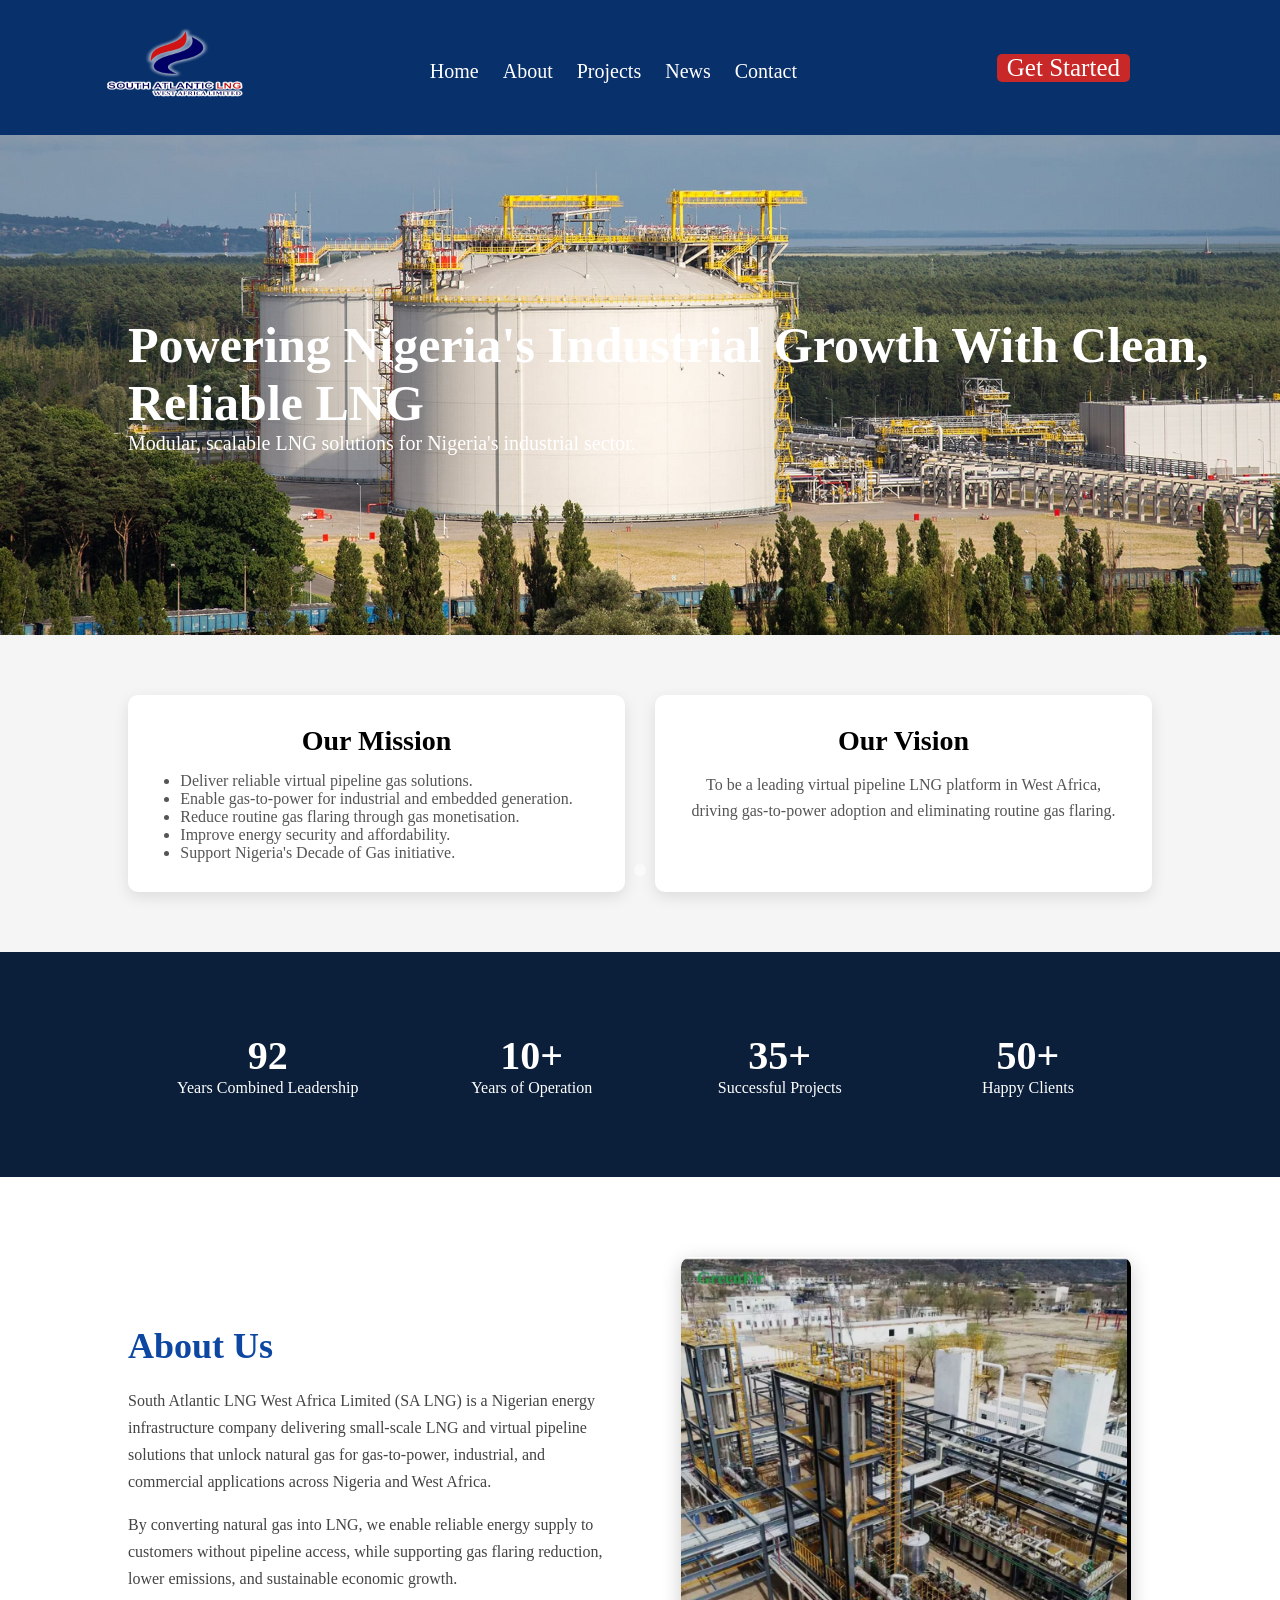
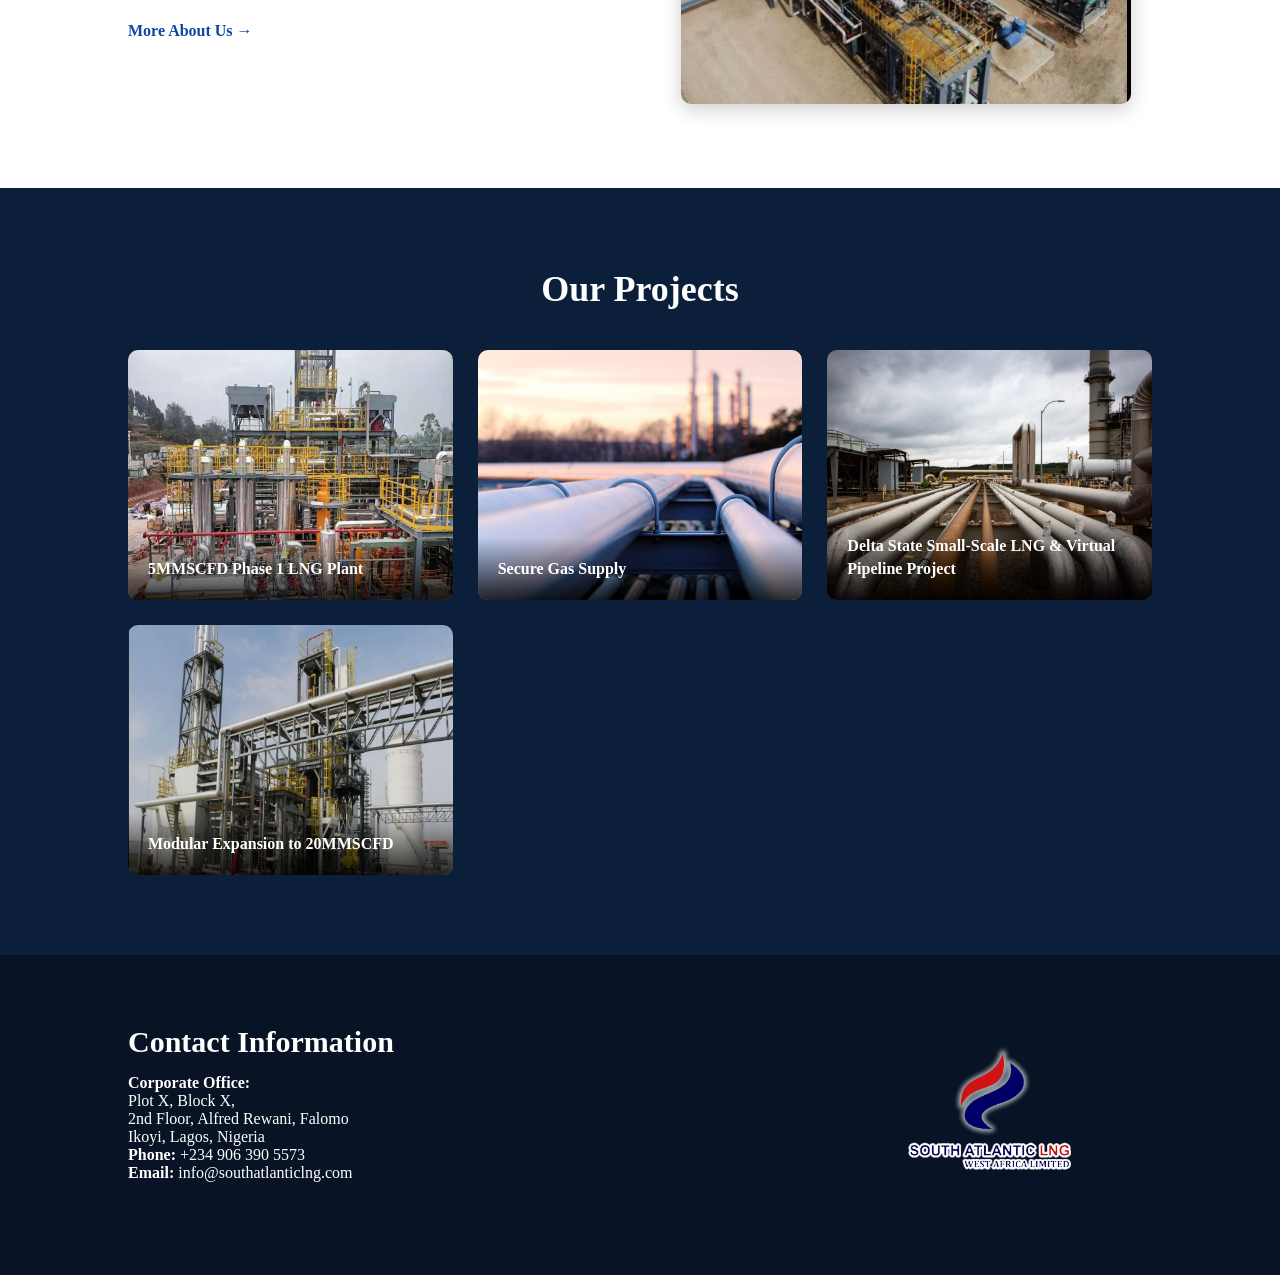
==== index.html @ 82bfb458 "added favicon and changed title to index.html" ====
<!DOCTYPE html>
<html lang="en">
    <head>
        <meta charset="UTF-8">
        <meta name="viewport" content="width=device-width, initial-scale=1.0">
        <title>South Atlantic LNG West Africa</title>
        <!--<link rel="icon" type="image/x-icon" href="favicon.jpg">-->
        <link rel="stylesheet" href="styles.css">
        <link rel="stylesheet" href="https://cdnjs.cloudflare.com/ajax/libs/font-awesome/4.7.0/css/font-awesome.min.css">
        <link rel="icon" type="image/png" href="logo.png">
    </head>
    <body>
        <div class="hd">
            <div class="hy">
                <img src="logo2.png" alt="logo" style="height: 100px; width: 150px;">
            </div>
            <div class="hb" style="color: white;">
                <ul>
                    <li class="list"><a href="E-commerce.html">Home</a></li>
                    <li class="list"><a href="about.html">About</a></li>
                    <li class="list"><a href="project.html">Projects</a></li>
                    <li class="list"><a href="news.html">News</a></li>
                    <li class="list"><a href="contact.html">Contact</a></li>
                </ul>
            </div>
            <div class="he">
                <a href="#">Get Started</a>
            </div>
        </div>
        <div class="slider">
           <div class="slide active">
            <img src="SALNG1.jpg">
            <div class="caption">
                <h1>Powering Nigeria's Industrial Growth With Clean, Reliable LNG</h1>
                <p>Modular, scalable LNG solutions for Nigeria's industrial sector.</p>
            </div>
            </div>

            <div class="slide">
            <img src="SALNG2.jpg">
            <div class="caption">
                <h1>Gas Flaring Reduction</h1>
                <p>We work with upstream producers to capture flared or stranded gas, convert it into LNG.</p>
            </div>
            </div>

            <div class="slide">
            <img src="SALNG3.jpeg">
            <div class="caption">
                <h1>Gas-To-Power Solution</h1>
                <p>We support gas fired power generation by supplying LNG.</p>
            </div>
            </div>
        </div>

        <div class="dots">
            <span class="dot active-dot"></span>
            <span class="dot"></span>
            <span class="dot"></span>
        </div>

        <section class="mission-vision">
            <div class="card">
                <h2>Our Mission</h2>
                <ul class="mission-list">
                    <li>Deliver reliable virtual pipeline gas solutions.</li>
                    <li>Enable gas-to-power for industrial and embedded generation.</li>
                    <li>Reduce routine gas flaring through gas monetisation.</li>
                    <li>Improve energy security and affordability.</li>
                    <li>Support Nigeria's Decade of Gas initiative.</li>
                </ul>
            </div>
            <div class="card">
                <h2>Our Vision</h2>
                <p>
                To be a leading virtual pipeline LNG platform in West Africa, 
                driving gas-to-power adoption and eliminating routine gas flaring.
                </p>
            </div>
        </section>

        <section class="stats">
            <div class="stat">
                <h2 class="count" data-target="100">0</h2>
                <p>Years Combined Leadership</p>
            </div>
            <div class="stat">
                <h2 class="count" data-target="10">0</h2>
                <p>Years of Operation</p>
            </div>
            <div class="stat">
                <h2 class="count" data-target="35">0</h2>
                <p>Successful Projects</p>
            </div>
            <div class="stat">
                <h2 class="count" data-target="50">0</h2>
                <p>Happy Clients</p>
            </div>
        </section>

        <section class="about">
            <div class="about-text">
                <h2>About Us</h2>
                <p>
            South Atlantic LNG West Africa Limited (SA LNG) is a Nigerian energy infrastructure company
            delivering small-scale LNG and virtual pipeline solutions that unlock natural gas for gas-to-power,
            industrial, and commercial applications across Nigeria and West Africa.
                </p>
                <p>
            By converting natural gas into LNG, we enable reliable energy supply to customers without pipeline access,
            while supporting gas flaring reduction, lower emissions, and sustainable economic growth.
                </p>
                <a href="#" class="more-link">More About Us →</a>
            </div>
            <div class="about-image">
                <img src="SALNG4.jpeg" alt="About SA LNG">
            </div>
        </section>

        <section class="projects">
            <h2 class="section-title">Our Projects</h2>
            <div class="project-grid">
                <div class="project-card">
                    <img src="div1.jpeg" alt="">
                        <div class="overlay">
                            <h3>5MMSCFD Phase 1 LNG Plant</h3>
                        </div>
                </div>
                <div class="project-card">
                    <img src="div2.jpg" alt="">
                        <div class="overlay">
                            <h3>Secure Gas Supply</h3>
                        </div>
                </div>
                <div class="project-card">
                    <img src="div3.jpg" alt="">
                        <div class="overlay">
                            <h3>Delta State Small-Scale LNG & Virtual Pipeline Project</h3>
                        </div>
                </div>
                <div class="project-card">
                    <img src="div4.jpeg" alt="">
                        <div class="overlay">
                            <h3>Modular Expansion to 20MMSCFD</h3>
                        </div>
                </div>
            </div>
        </section>

        <section class="contact-footer">
            <div class="left-side">
            <div class="contact-info">
                <h2>Contact Information</h2>
                <p>
                    <strong>Corporate Office:</strong><br>
                    Plot X, Block X,<br>
                    2nd Floor, Alfred Rewani, Falomo<br>
                    Ikoyi, Lagos, Nigeria
                </p>
                <p>
                    <strong>Phone:</strong> +234 906 390 5573<br>
                    <strong>Email:</strong> info@southatlanticlng.com
                </p>
            </div>
            </div>
            <div class="logo-box">
                <img src="logo2.png" alt="Company Logo">
            </div>
        </section>


<script>
const slides = document.querySelectorAll(".slide");
const dots = document.querySelectorAll(".dot");

let current = 0;

setInterval(() => {

    slides[current].classList.remove("active");
    dots[current].classList.remove("active-dot");

    current = (current + 1) % slides.length;

    slides[current].classList.add("active");
    dots[current].classList.add("active-dot");

}, 5000);

const counters = document.querySelectorAll(".count");
counters.forEach(counter => {
    counter.innerText = "0";
    const updateCount = () => {
        const target = +counter.getAttribute("data-target");
        const current = +counter.innerText;
        const increment = Math.ceil(target / 100);
        if (current < target) {
            counter.innerText = current + increment;
            setTimeout(updateCount, 20);
        } else {
            counter.innerText = target + "+";
        }
    };

    updateCount();
});
</script>
    </body>
    </html>
---- styles.css ----
*{
    box-sizing: border-box;
    padding: 0;
    margin: 0;
}
html{
    scroll-behavior: smooth;
}
.hd{
    margin-top: 0;
    background-color: #08306b;
    display: flex;
    flex-direction: row;
    align-items: center;
    justify-content: space-between;   
    height: 15vh; 
}
.hy{
    margin-left: 100px;
}
.hb{
    display: flex;
    flex-direction: row;
    justify-content: space-between;
    align-items: center;
}
.hb a{
    text-decoration: none;
    margin-right: 20px;
    font-size: 20px;
    color: white;
    transition: color 1s;
}
.hb a:hover{
    color: red;
}
.hb li{
    display: inline-block;
    font-size: 30px;
}
.he{
    height: fit-content;
    width: fit-content;
    background-color: rgb(201, 40, 40);
    margin-right: 150px;
    border-radius: 5px;
}
.he a{
    color: white;
    font-size: 25px;
    text-decoration: none;
    transition: color 0.5s;
    margin-right: 10px;
    margin-left: 10px;
}
.he a:hover{
    color: rgb(4, 4, 150);;
}

.slider{
    position: relative;
    width: 100%;
    height: 500px;
    overflow: hidden;
}
.slide{
    position: absolute;
    width: 100%;
    height: 100%;
    opacity: 0;
    transition: opacity 1s ease;
}
.slide.active{
    opacity: 1;
}
.slide img{
    width: 100%;
    height: 100%;
    object-fit: cover;
}

.caption{
    position: absolute;
    top: 50%;
    left: 10%;
    transform: translateY(-50%);
    color: white;
}
.caption h1{
    font-size: 50px;
    font-weight: bold;
}
.caption p{
    font-size: 20px;
}

.dots{
    position: absolute;
    bottom: 20px;
    width: 100%;
    text-align: center;
}
.dot{
    display: inline-block;
    width: 12px;
    height: 12px;
    margin: 0 5px;
    border-radius: 50%;
    background: rgba(255,255,255,0.5);
}
.active-dot{
    background: white;
}

.mission-vision{
    display: flex;
    justify-content: center;
    gap: 30px;
    padding: 60px 10%;
    background: #f5f5f5;
    flex-wrap: wrap;
}
.card{
    flex: 1;
    min-width: 280px;
    background: white;
    padding: 30px;
    border-radius: 10px;
    box-shadow: 0 5px 15px rgba(0,0,0,0.1);
    text-align: center;
}
.card h2{
    margin-bottom: 15px;
    font-size: 28px;
}
.card p{
    font-size: 16px;
    line-height: 1.6;
    color: #555;
}
.mission-list{
    display: inline-block;
    text-align: left;
    color: #555;
    font-size: 16px;
}

.stats{
    display: flex;
    justify-content: space-around;
    flex-wrap: wrap;
    background: #0B1F3B;
    color: white;
    padding: 60px 10%;
    text-align: center;
}
.stat{
    min-width: 150px;
    margin: 20px 0;
}
.stat h2{
    font-size: 40px;
}

.about{
    display: flex;
    align-items: center;
    justify-content: space-between;
    padding: 80px 10%;
    gap: 40px;
    flex-wrap: wrap;
}
.about-text{
    flex: 1;
    min-width: 300px;
}
.about-text h2{
    font-size: 36px;
    margin-bottom: 20px;
    color: #0d47a1;
}
.about-text p{
    font-size: 16px;
    line-height: 1.7;
    color: #444;
    margin-bottom: 15px;
}
.about-image{
    flex: 1;
    min-width: 300px;
    text-align: center;
}
.about-image img{
    width: 100%;
    max-width: 450px;
    border-radius: 10px;
    box-shadow: 0 5px 20px rgba(0,0,0,0.2);
}
.more-link{
    display: inline-block;
    margin-top: 15px;
    font-size: 16px;
    color: #0d47a1;
    font-weight: bold;
    text-decoration: none;
    transition: 0.3s ease;
}
.more-link:hover{
    color: #08306b;
    transform: translateX(5px);
}

.projects{
    background: #0B1F3B;
    padding: 80px 10%;
    color: white;
}
.section-title{
    text-align: center;
    font-size: 36px;
    margin-bottom: 40px;
}
.project-grid{
    display: grid;
    grid-template-columns: repeat(auto-fit, minmax(250px, 1fr));
    gap: 25px;
}
.project-card{
    position: relative;
    overflow: hidden;
    border-radius: 10px;
    height: 250px;
    cursor: pointer;
}
.project-card img{
    width: 100%;
    height: 100%;
    object-fit: cover;
    transition: 0.5s ease;
}
/* zoom effect */
.project-card:hover img{
    transform: scale(1.1);
}
/* dark overlay */
.overlay{
    position: absolute;
    bottom: 0;
    width: 100%;
    padding: 20px;
    background: linear-gradient(to top, rgba(0,0,0,0.8), transparent);
}
.overlay h3{
    font-size: 16px;
    line-height: 1.4;
}

.contact-footer{
    display: flex;
    justify-content: space-between;
    align-items: flex-start;
    gap: 50px;

    background: #081426;
    color: white;

    padding: 70px 10%;
    flex-wrap: wrap;
}
.left-side{
    flex: 2;
    min-width: 300px;

    display: flex;
    flex-direction: column;
    gap: 40px;
}
.contact-info h2{
    font-size: 30px;
    margin-bottom: 15px;
}
.logo-box{
    flex: 1;
    min-width: 200px;
    display: flex;
    justify-content: center;
    align-items: center;
}
.logo-box img{
    width: 180px;
}

/**Tablet Responsiveness**/
@media screen and (max-width: 1024px){
    .hy{
        margin-left: 30px;
    }
    .he{
        margin-right: 30px;
    }
    .hb a{
        font-size: 18px;
    }
    .caption h1{
        font-size: 40px;
    }
    .caption p{
        font-size: 18px;
    }
    .about{
        padding: 60px 5%;
    }
    .contact-footer{
        gap: 30px;
    }
    .project-grid{
        grid-template-columns: repeat(2, 1fr);
    }
}

/**Mobile Responsiveness**/
@media screen and (max-width: 768px){
    .hd{
        flex-direction: column;
        height: auto;
        padding: 15px;
        gap: 15px;
    }
    .hy{
        margin-left: 0;
    }
    .hb{
        flex-wrap: wrap;
        justify-content: center;
        gap: 10px;
    }
    .hb a{
        font-size: 16px;
        margin-right: 10px;
    }
    .he{
        margin-right: 0;
    }
    .he a{
        font-size: 18px;
    }
    .slider{
        height: 350px;
    }
    .caption{
        left: 5%;
        right: 5%;
    }
    .caption h1{
        font-size: 30px;
    }
    .caption p{
        font-size: 14px;
    }
    .mission-vision{
        flex-direction: column;
        padding: 40px 5%;
    }
    .card{
        width: 100%;
    }
    .stats{
        flex-direction: column;
        padding: 40px 5%;
    }
    .stat h2{
        font-size: 32px;
    }
    .about{
        flex-direction: column;
        text-align: center;
        padding: 50px 5%;
    }
    .about-text h2{
        font-size: 30px;
    }
    .about-image img{
        max-width: 100%;
    }
    .projects{
        padding: 50px 5%;
    }
    .project-grid{
        grid-template-columns: 1fr;
    }
    .section-title{
        font-size: 30px;
    }
    .contact-footer{
        flex-direction: column;
        text-align: center;
        padding: 50px 5%;
    }
    .left-side{
        width: 100%;
        align-items: center;
    }
    .project-box img{
        max-width: 100%;
    }
    .logo-box img{
        width: 140px;
    }
}



/**Contact Page**/
.contact-hero{
    background-color: #1E4E8C;
    color: white;
    text-align: center;
    padding: 80px 20px;
}
.contact-hero h1{
    font-size: 48px;
    margin-bottom: 15px;
    font-weight: 700;
}
.contact-hero p{
    font-size: 22px;
    opacity: 0.9;
}

.contact-section{
    display: flex;
    justify-content: space-between;
    align-items: flex-start;
    gap: 50px;
    padding: 80px 10%;
    flex-wrap: wrap;
}
.office-info{
    flex: 1;
    min-width: 300px;
}
.office-info h2{
    color: #08306b;
    margin-bottom: 15px;
    margin-top: 25px;
}
.office-info p{
    line-height: 1.8;
    color: #444;
}
.contact-form-container{
    flex: 1.5;
    min-width: 300px;
}
.contact-form-container form{
    display: flex;
    flex-direction: column;
    gap: 20px;
}
.contact-form-container input,
.contact-form-container textarea{
    width: 100%;
    padding: 20px;
    border: 1px solid #d8d8d8;
    border-radius: 10px;
    font-size: 16px;
    outline: none;
}
.contact-form-container textarea{
    min-height: 180px;
    resize: vertical;
}
.contact-form-container button{
    background: #c8102e;
    color: white;
    border: none;
    padding: 20px;
    border-radius: 40px;
    font-size: 18px;
    font-weight: bold;
    cursor: pointer;
    transition: 0.3s ease;
}
.contact-form-container button:hover{
    background: #08306b;
}

/**Tablet Responsiveness**/
@media screen and (min-width: 769px) and (max-width: 1024px){
    .contact-section{
        padding: 60px 5%;
        gap: 30px;
    }
    .office-info{
        min-width: 250px;
    }
    .contact-form-container{
        min-width: 300px;
    }
    .contact-hero h1{
        font-size: 40px;
    }
    .contact-hero p{
        font-size: 20px;
    }
    .contact-form-container input,
    .contact-form-container textarea{
        padding: 18px;
    }
    .contact-form-container button{
        padding: 18px;
        font-size: 17px;
    }
}

/**Mobile Responsiveness**/
@media screen and (max-width: 768px){
    .contact-hero{
        padding: 60px 20px;
    }
    .contact-hero h1{
        font-size: 32px;
    }
    .contact-hero p{
        font-size: 18px;
    }
    .contact-section{
        flex-direction: column;
        padding: 50px 5%;
        gap: 40px;
    }
    .office-info,
    .contact-form-container{
        width: 100%;
        min-width: 100%;
    }
    .office-info{
        text-align: center;
    }
    .office-info h2{
        font-size: 26px;
    }
    .contact-form-container input,
    .contact-form-container textarea{
        padding: 15px;
        font-size: 15px;
    }
    .contact-form-container button{
        width: 100%;
        padding: 16px;
        font-size: 16px;
        border-radius: 30px;
    }
}

/**About Page**/
.about-hero{
    background-color: #1E4E8C;
    color: white;
    text-align: center;
    padding: 80px 20px;
}
.about-hero-content{
    max-width: 1000px;
    margin: 0 auto;
}
.about-hero h1{
    font-size: 48px;
    font-weight: 700;
    margin-bottom: 15px;
}
.about-hero p{
    font-size: 22px;
    line-height: 1.6;
    opacity: 0.95;
}

.about-details{
    display: flex;
    justify-content: space-between;
    align-items: center;
    gap: 50px;
    padding: 80px 10%;
    background: #ffffff;
    flex-wrap: wrap;
}
.about-details-text{
    flex: 1;
    min-width: 320px;
}
.about-details-text h2{
    color: #1E4E8C;
    font-size: 32px;
    margin-bottom: 15px;
    margin-top: 30px;
}
.about-details-text p{
    color: #444;
    font-size: 17px;
    line-height: 1.8;
    margin-bottom: 20px;
}
.about-details-text ul{
    padding-left: 20px;
}
.about-details-text li{
    margin-bottom: 12px;
    line-height: 1.7;
    color: #444;
}
.about-details-image{
    flex: 1;
    min-width: 320px;
    text-align: center;
}
.about-details-image img{
    width: 100%;
    max-width: 500px;
    border-radius: 12px;
    box-shadow: 0 5px 20px rgba(0,0,0,0.15);
}
.sustainability-section{
    display: flex;
    justify-content: center;
    gap: 40px;
    padding: 80px 10%;
    background: linear-gradient(
        135deg,
        #f5f5f5,
        #e8e8e8,
        #d9d9d9
    );
    flex-wrap: wrap;
}
.info-card{
    flex: 1;
    min-width: 350px;
    background: white;
    padding: 35px;
    border-radius: 15px;
    box-shadow: 0 5px 20px rgba(0,0,0,0.1);
}
.info-card h2{
    color: #1E4E8C;
    font-size: 30px;
    margin-bottom: 20px;
}
.info-card h3{
    color: #1E4E8C;
    margin: 20px 0 10px;
}
.info-card p{
    color: #444;
    line-height: 1.8;
    margin-bottom: 15px;
}
.info-card ul{
    padding-left: 20px;
}
.info-card li{
    margin-bottom: 12px;
    line-height: 1.7;
    color: #444;
}
.cta-section{
    background: url("SALNG6.jpg") center center/cover no-repeat;
    position: relative;
    min-height: 450px;
    display: flex;
    justify-content: center;
    align-items: center;
}
.cta-overlay{
    background: rgba(0, 0, 0, 0.55);
    width: 100%;
    height: 100%;
    text-align: center;
    color: white;

    display: flex;
    flex-direction: column;
    justify-content: center;
    align-items: center;

    padding: 40px;
}
.cta-overlay h2{
    font-size: 52px;
    margin-bottom: 20px;
}
.cta-overlay p{
    font-size: 22px;
    max-width: 800px;
    line-height: 1.7;
    margin-bottom: 30px;
}
.cta-button{
    display: inline-block;
    background: #c8102e;
    color: white;
    text-decoration: none;
    padding: 18px 40px;
    border-radius: 40px;
    font-size: 18px;
    font-weight: bold;
    transition: 0.3s ease;
}
.cta-button:hover{
    background: #1E4E8C;
    transform: translateY(-3px);
}

/**Tablet Responsiveness**/
@media screen and (min-width: 769px) and (max-width: 1024px){
    .about-hero{
        padding: 70px 40px;
    }
    .about-hero-content{
        max-width: 800px;
    }
    .about-hero h1{
        font-size: 40px;
    }
    .about-hero p{
        font-size: 20px;
    }
    .about-details{
        padding: 60px 5%;
        gap: 30px;
    }

    .about-details-text h2{
        font-size: 28px;
    }
    .about-details-text p,
    .about-details-text li{
        font-size: 16px;
    }
    .sustainability-section{
        padding: 60px 5%;
        gap: 25px;
    }
    .info-card{
        min-width: 300px;
    }
    .info-card h2{
        font-size: 26px;
    }
    .cta-section{
        min-height: 380px;
    }
    .cta-overlay h2{
        font-size: 42px;
    }
    .cta-overlay p{
        font-size: 20px;
        max-width: 650px;
    }
}

/* Mobile Responsiveness */
@media screen and (max-width: 768px){
    .about-hero{
        padding: 60px 20px;
    }
    .about-hero h1{
        font-size: 32px;
    }
    .about-hero p{
        font-size: 18px;
    }
     .about-details{
        flex-direction: column;
        padding: 50px 5%;
        text-align: center;
    }
    .about-details-text h2{
        font-size: 26px;
    }
    .about-details-text p,
    .about-details-text li{
        font-size: 15px;
    }
    .about-details-text ul{
        text-align: left;
        display: inline-block;
    }
    .about-details-image img{
        max-width: 100%;
    }
    .sustainability-section{
        flex-direction: column;
        padding: 50px 5%;
    }
    .info-card{
        min-width: 100%;
    }
    .info-card h2{
        font-size: 24px;
    }
    .info-card p,
    .info-card li{
        font-size: 15px;
    }
    .cta-section{
        min-height: 320px;
    }
    .cta-overlay{
        padding: 30px 20px;
    }
    .cta-overlay h2{
        font-size: 30px;
    }
    .cta-overlay p{
        font-size: 16px;
        line-height: 1.6;
    }
    .cta-button{
        width: 100%;
        max-width: 250px;
        padding: 15px 20px;
        font-size: 16px;
    }
}
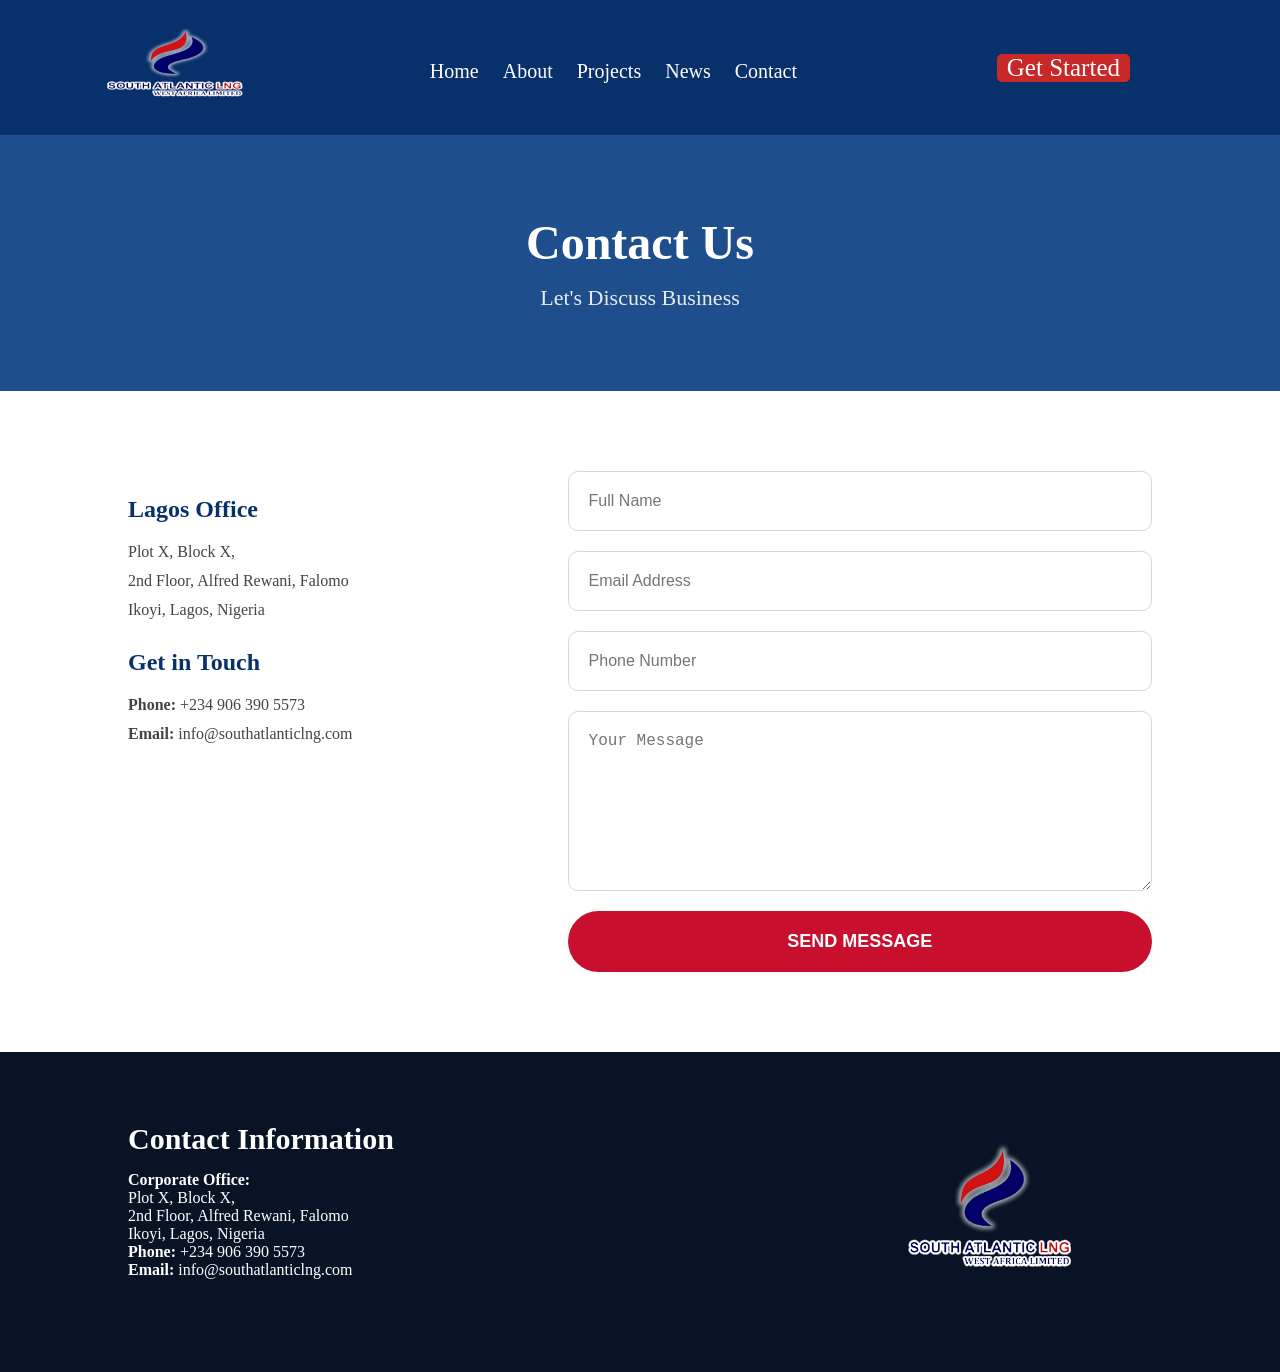
==== commit ce1f78da: "rename homepage to index" ====
--- a/index.html
+++ b/index.html
@@ -16,7 +16,7 @@
             </div>
             <div class="hb" style="color: white;">
                 <ul>
-                    <li class="list"><a href="E-commerce.html">Home</a></li>
+                    <li class="list"><a href="index.html">Home</a></li>
                     <li class="list"><a href="about.html">About</a></li>
                     <li class="list"><a href="project.html">Projects</a></li>
                     <li class="list"><a href="news.html">News</a></li>
@@ -27,123 +27,48 @@
                 <a href="#">Get Started</a>
             </div>
         </div>
-        <div class="slider">
-           <div class="slide active">
-            <img src="SALNG1.jpg">
-            <div class="caption">
-                <h1>Powering Nigeria's Industrial Growth With Clean, Reliable LNG</h1>
-                <p>Modular, scalable LNG solutions for Nigeria's industrial sector.</p>
+        <section class="contact-hero">
+            <h1>Contact Us</h1>
+            <p>Let's Discuss Business</p>
+        </section>
+        <section class="contact-section">
+            <div class="office-info">
+                <h2>Lagos Office</h2>
+                <p>
+                Plot X, Block X,<br>
+                2nd Floor, Alfred Rewani, Falomo<br>
+                Ikoyi, Lagos, Nigeria
+                </p>
+                <h2>Get in Touch</h2>
+                <p><strong>Phone:</strong> +234 906 390 5573</p>
+                <p><strong>Email:</strong> info@southatlanticlng.com</p>
             </div>
-            </div>
-
-            <div class="slide">
-            <img src="SALNG2.jpg">
-            <div class="caption">
-                <h1>Gas Flaring Reduction</h1>
-                <p>We work with upstream producers to capture flared or stranded gas, convert it into LNG.</p>
-            </div>
-            </div>
-
-            <div class="slide">
-            <img src="SALNG3.jpeg">
-            <div class="caption">
-                <h1>Gas-To-Power Solution</h1>
-                <p>We support gas fired power generation by supplying LNG.</p>
-            </div>
-            </div>
-        </div>
-
-        <div class="dots">
-            <span class="dot active-dot"></span>
-            <span class="dot"></span>
-            <span class="dot"></span>
-        </div>
-
-        <section class="mission-vision">
-            <div class="card">
-                <h2>Our Mission</h2>
-                <ul class="mission-list">
-                    <li>Deliver reliable virtual pipeline gas solutions.</li>
-                    <li>Enable gas-to-power for industrial and embedded generation.</li>
-                    <li>Reduce routine gas flaring through gas monetisation.</li>
-                    <li>Improve energy security and affordability.</li>
-                    <li>Support Nigeria's Decade of Gas initiative.</li>
-                </ul>
-            </div>
-            <div class="card">
-                <h2>Our Vision</h2>
-                <p>
-                To be a leading virtual pipeline LNG platform in West Africa, 
-                driving gas-to-power adoption and eliminating routine gas flaring.
-                </p>
-            </div>
-        </section>
-
-        <section class="stats">
-            <div class="stat">
-                <h2 class="count" data-target="100">0</h2>
-                <p>Years Combined Leadership</p>
-            </div>
-            <div class="stat">
-                <h2 class="count" data-target="10">0</h2>
-                <p>Years of Operation</p>
-            </div>
-            <div class="stat">
-                <h2 class="count" data-target="35">0</h2>
-                <p>Successful Projects</p>
-            </div>
-            <div class="stat">
-                <h2 class="count" data-target="50">0</h2>
-                <p>Happy Clients</p>
-            </div>
-        </section>
-
-        <section class="about">
-            <div class="about-text">
-                <h2>About Us</h2>
-                <p>
-            South Atlantic LNG West Africa Limited (SA LNG) is a Nigerian energy infrastructure company
-            delivering small-scale LNG and virtual pipeline solutions that unlock natural gas for gas-to-power,
-            industrial, and commercial applications across Nigeria and West Africa.
-                </p>
-                <p>
-            By converting natural gas into LNG, we enable reliable energy supply to customers without pipeline access,
-            while supporting gas flaring reduction, lower emissions, and sustainable economic growth.
-                </p>
-                <a href="#" class="more-link">More About Us →</a>
-            </div>
-            <div class="about-image">
-                <img src="SALNG4.jpeg" alt="About SA LNG">
-            </div>
-        </section>
-
-        <section class="projects">
-            <h2 class="section-title">Our Projects</h2>
-            <div class="project-grid">
-                <div class="project-card">
-                    <img src="div1.jpeg" alt="">
-                        <div class="overlay">
-                            <h3>5MMSCFD Phase 1 LNG Plant</h3>
-                        </div>
-                </div>
-                <div class="project-card">
-                    <img src="div2.jpg" alt="">
-                        <div class="overlay">
-                            <h3>Secure Gas Supply</h3>
-                        </div>
-                </div>
-                <div class="project-card">
-                    <img src="div3.jpg" alt="">
-                        <div class="overlay">
-                            <h3>Delta State Small-Scale LNG & Virtual Pipeline Project</h3>
-                        </div>
-                </div>
-                <div class="project-card">
-                    <img src="div4.jpeg" alt="">
-                        <div class="overlay">
-                            <h3>Modular Expansion to 20MMSCFD</h3>
-                        </div>
-                </div>
+            <div class="contact-form-container">
+                <form action="https://formsubmit.co/info@southatlanticlng.com" method="POST">
+                <input
+                    type="text"
+                    name="name"
+                    placeholder="Full Name"
+                    required
+                >
+                <input
+                    type="email"
+                    name="email"
+                    placeholder="Email Address"
+                    required
+                >
+                <input
+                    type="tel"
+                    name="phone"
+                    placeholder="Phone Number"
+                >
+                <textarea
+                    name="message"
+                    placeholder="Your Message"
+                    required
+                ></textarea>
+                <button type="submit">SEND MESSAGE</button>
+                </form>
             </div>
         </section>
 
@@ -167,43 +92,5 @@
                 <img src="logo2.png" alt="Company Logo">
             </div>
         </section>
-
-
-<script>
-const slides = document.querySelectorAll(".slide");
-const dots = document.querySelectorAll(".dot");
-
-let current = 0;
-
-setInterval(() => {
-
-    slides[current].classList.remove("active");
-    dots[current].classList.remove("active-dot");
-
-    current = (current + 1) % slides.length;
-
-    slides[current].classList.add("active");
-    dots[current].classList.add("active-dot");
-
-}, 5000);
-
-const counters = document.querySelectorAll(".count");
-counters.forEach(counter => {
-    counter.innerText = "0";
-    const updateCount = () => {
-        const target = +counter.getAttribute("data-target");
-        const current = +counter.innerText;
-        const increment = Math.ceil(target / 100);
-        if (current < target) {
-            counter.innerText = current + increment;
-            setTimeout(updateCount, 20);
-        } else {
-            counter.innerText = target + "+";
-        }
-    };
-
-    updateCount();
-});
-</script>
     </body>
-    </html>+</html>
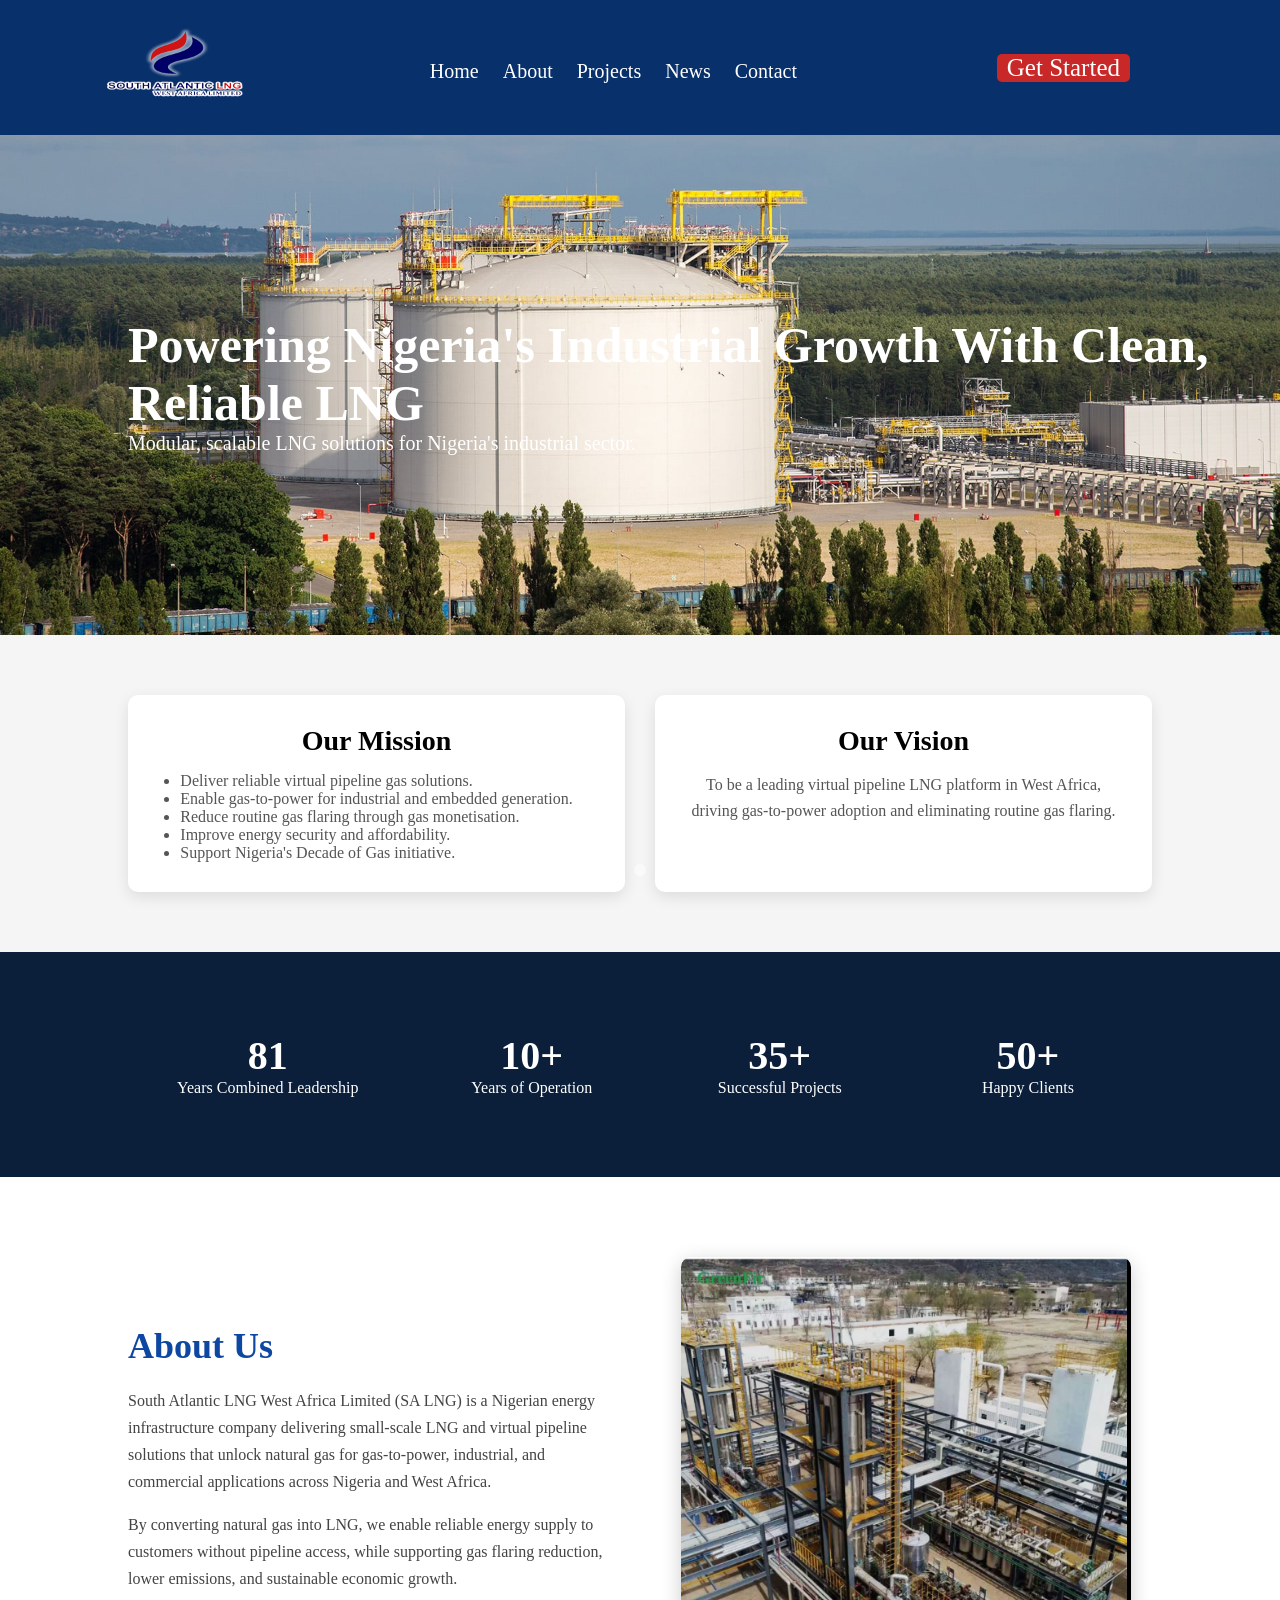
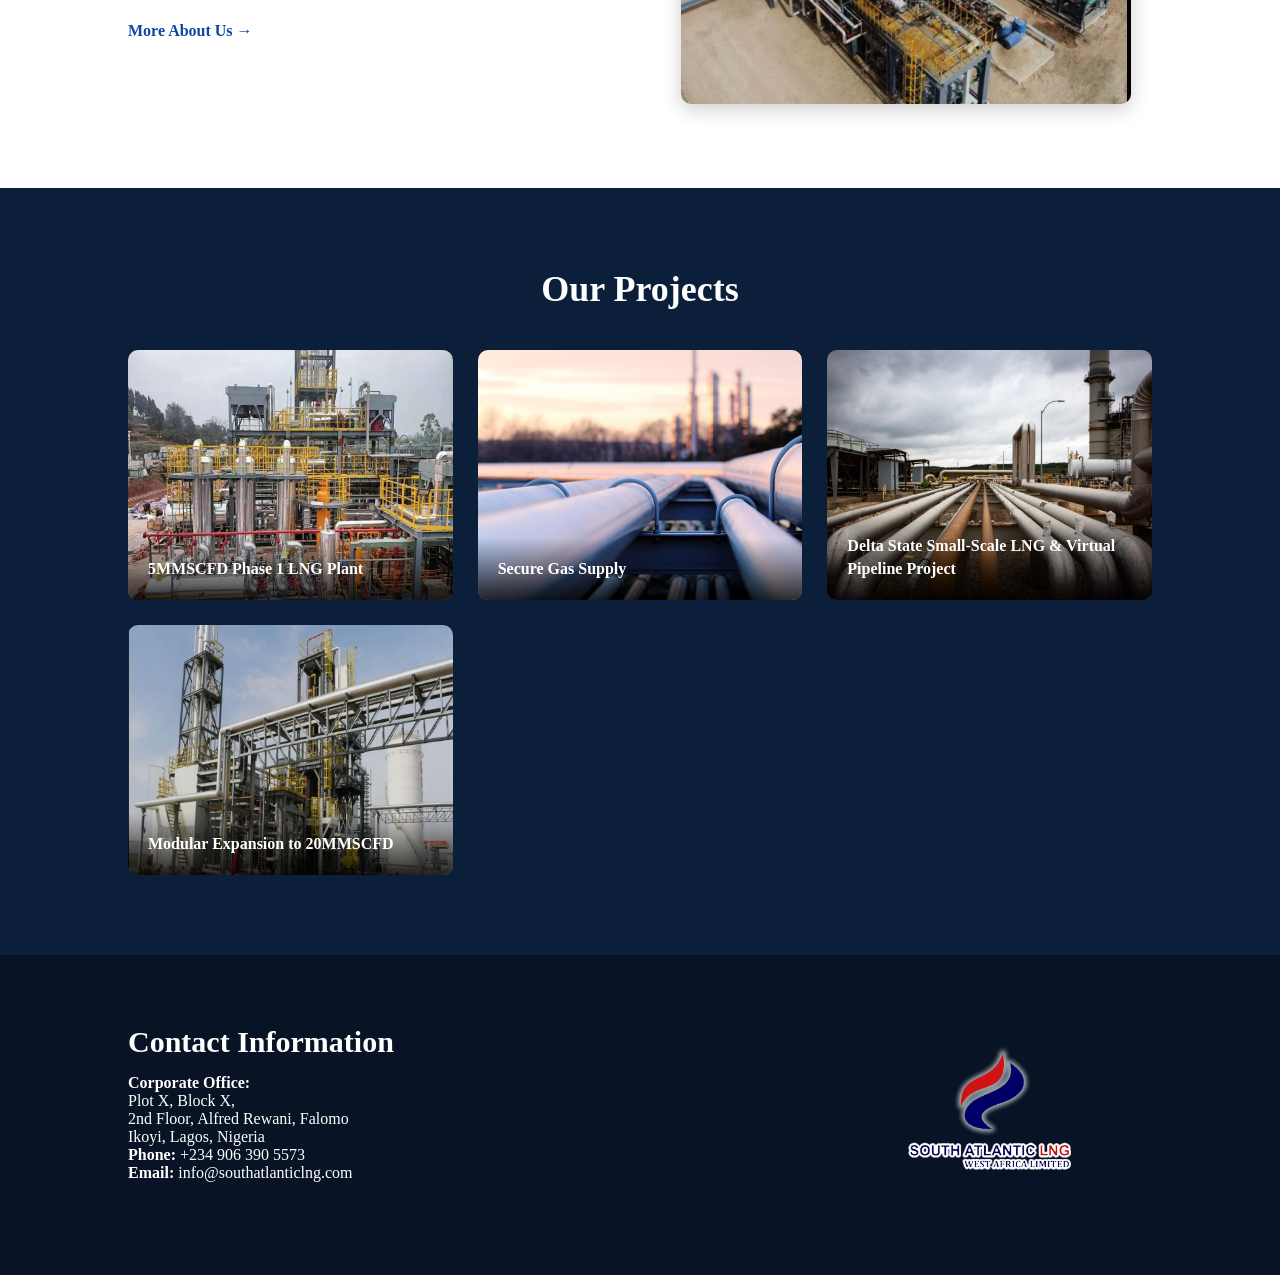
==== commit 60b381bd: "changes done on some" ====
--- a/index.html
+++ b/index.html
@@ -3,7 +3,7 @@
     <head>
         <meta charset="UTF-8">
         <meta name="viewport" content="width=device-width, initial-scale=1.0">
-        <title>South Atlantic LNG West Africa</title>
+        <title>Ayoade E-commerce Project</title>
         <!--<link rel="icon" type="image/x-icon" href="favicon.jpg">-->
         <link rel="stylesheet" href="styles.css">
         <link rel="stylesheet" href="https://cdnjs.cloudflare.com/ajax/libs/font-awesome/4.7.0/css/font-awesome.min.css">
@@ -27,48 +27,123 @@
                 <a href="#">Get Started</a>
             </div>
         </div>
-        <section class="contact-hero">
-            <h1>Contact Us</h1>
-            <p>Let's Discuss Business</p>
-        </section>
-        <section class="contact-section">
-            <div class="office-info">
-                <h2>Lagos Office</h2>
-                <p>
-                Plot X, Block X,<br>
-                2nd Floor, Alfred Rewani, Falomo<br>
-                Ikoyi, Lagos, Nigeria
-                </p>
-                <h2>Get in Touch</h2>
-                <p><strong>Phone:</strong> +234 906 390 5573</p>
-                <p><strong>Email:</strong> info@southatlanticlng.com</p>
-            </div>
-            <div class="contact-form-container">
-                <form action="https://formsubmit.co/info@southatlanticlng.com" method="POST">
-                <input
-                    type="text"
-                    name="name"
-                    placeholder="Full Name"
-                    required
-                >
-                <input
-                    type="email"
-                    name="email"
-                    placeholder="Email Address"
-                    required
-                >
-                <input
-                    type="tel"
-                    name="phone"
-                    placeholder="Phone Number"
-                >
-                <textarea
-                    name="message"
-                    placeholder="Your Message"
-                    required
-                ></textarea>
-                <button type="submit">SEND MESSAGE</button>
-                </form>
+        <div class="slider">
+           <div class="slide active">
+            <img src="SALNG1.jpg">
+            <div class="caption">
+                <h1>Powering Nigeria's Industrial Growth With Clean, Reliable LNG</h1>
+                <p>Modular, scalable LNG solutions for Nigeria's industrial sector.</p>
+            </div>
+            </div>
+
+            <div class="slide">
+            <img src="SALNG2.jpg">
+            <div class="caption">
+                <h1>Gas Flaring Reduction</h1>
+                <p>We work with upstream producers to capture flared or stranded gas, convert it into LNG.</p>
+            </div>
+            </div>
+
+            <div class="slide">
+            <img src="SALNG3.jpeg">
+            <div class="caption">
+                <h1>Gas-To-Power Solution</h1>
+                <p>We support gas fired power generation by supplying LNG.</p>
+            </div>
+            </div>
+        </div>
+
+        <div class="dots">
+            <span class="dot active-dot"></span>
+            <span class="dot"></span>
+            <span class="dot"></span>
+        </div>
+
+        <section class="mission-vision">
+            <div class="card">
+                <h2>Our Mission</h2>
+                <ul class="mission-list">
+                    <li>Deliver reliable virtual pipeline gas solutions.</li>
+                    <li>Enable gas-to-power for industrial and embedded generation.</li>
+                    <li>Reduce routine gas flaring through gas monetisation.</li>
+                    <li>Improve energy security and affordability.</li>
+                    <li>Support Nigeria's Decade of Gas initiative.</li>
+                </ul>
+            </div>
+            <div class="card">
+                <h2>Our Vision</h2>
+                <p>
+                To be a leading virtual pipeline LNG platform in West Africa, 
+                driving gas-to-power adoption and eliminating routine gas flaring.
+                </p>
+            </div>
+        </section>
+
+        <section class="stats">
+            <div class="stat">
+                <h2 class="count" data-target="100">0</h2>
+                <p>Years Combined Leadership</p>
+            </div>
+            <div class="stat">
+                <h2 class="count" data-target="10">0</h2>
+                <p>Years of Operation</p>
+            </div>
+            <div class="stat">
+                <h2 class="count" data-target="35">0</h2>
+                <p>Successful Projects</p>
+            </div>
+            <div class="stat">
+                <h2 class="count" data-target="50">0</h2>
+                <p>Happy Clients</p>
+            </div>
+        </section>
+
+        <section class="about">
+            <div class="about-text">
+                <h2>About Us</h2>
+                <p>
+            South Atlantic LNG West Africa Limited (SA LNG) is a Nigerian energy infrastructure company
+            delivering small-scale LNG and virtual pipeline solutions that unlock natural gas for gas-to-power,
+            industrial, and commercial applications across Nigeria and West Africa.
+                </p>
+                <p>
+            By converting natural gas into LNG, we enable reliable energy supply to customers without pipeline access,
+            while supporting gas flaring reduction, lower emissions, and sustainable economic growth.
+                </p>
+                <a href="#" class="more-link">More About Us →</a>
+            </div>
+            <div class="about-image">
+                <img src="SALNG4.jpeg" alt="About SA LNG">
+            </div>
+        </section>
+
+        <section class="projects">
+            <h2 class="section-title">Our Projects</h2>
+            <div class="project-grid">
+                <div class="project-card">
+                    <img src="div1.jpeg" alt="">
+                        <div class="overlay">
+                            <h3>5MMSCFD Phase 1 LNG Plant</h3>
+                        </div>
+                </div>
+                <div class="project-card">
+                    <img src="div2.jpg" alt="">
+                        <div class="overlay">
+                            <h3>Secure Gas Supply</h3>
+                        </div>
+                </div>
+                <div class="project-card">
+                    <img src="div3.jpg" alt="">
+                        <div class="overlay">
+                            <h3>Delta State Small-Scale LNG & Virtual Pipeline Project</h3>
+                        </div>
+                </div>
+                <div class="project-card">
+                    <img src="div4.jpeg" alt="">
+                        <div class="overlay">
+                            <h3>Modular Expansion to 20MMSCFD</h3>
+                        </div>
+                </div>
             </div>
         </section>
 
@@ -92,5 +167,43 @@
                 <img src="logo2.png" alt="Company Logo">
             </div>
         </section>
+
+
+<script>
+const slides = document.querySelectorAll(".slide");
+const dots = document.querySelectorAll(".dot");
+
+let current = 0;
+
+setInterval(() => {
+
+    slides[current].classList.remove("active");
+    dots[current].classList.remove("active-dot");
+
+    current = (current + 1) % slides.length;
+
+    slides[current].classList.add("active");
+    dots[current].classList.add("active-dot");
+
+}, 5000);
+
+const counters = document.querySelectorAll(".count");
+counters.forEach(counter => {
+    counter.innerText = "0";
+    const updateCount = () => {
+        const target = +counter.getAttribute("data-target");
+        const current = +counter.innerText;
+        const increment = Math.ceil(target / 100);
+        if (current < target) {
+            counter.innerText = current + increment;
+            setTimeout(updateCount, 20);
+        } else {
+            counter.innerText = target + "+";
+        }
+    };
+
+    updateCount();
+});
+</script>
     </body>
-</html>+    </html>
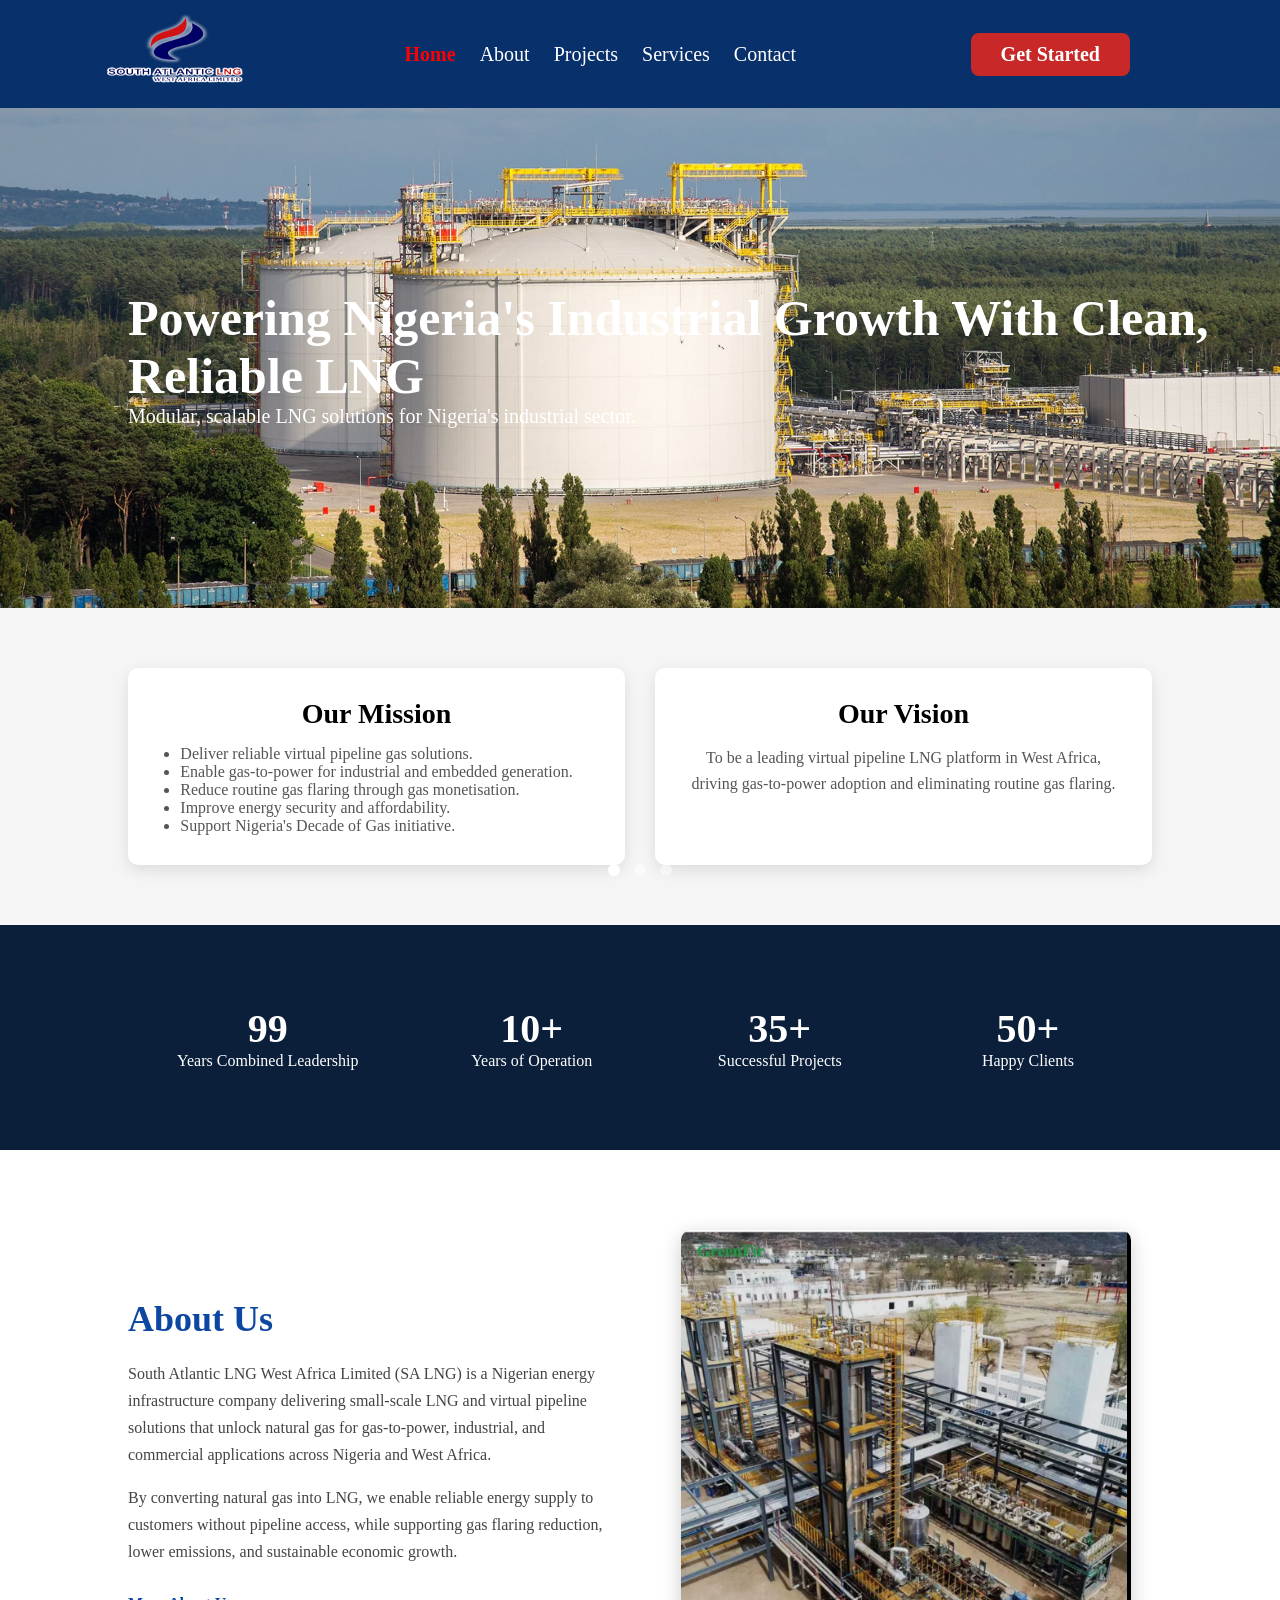
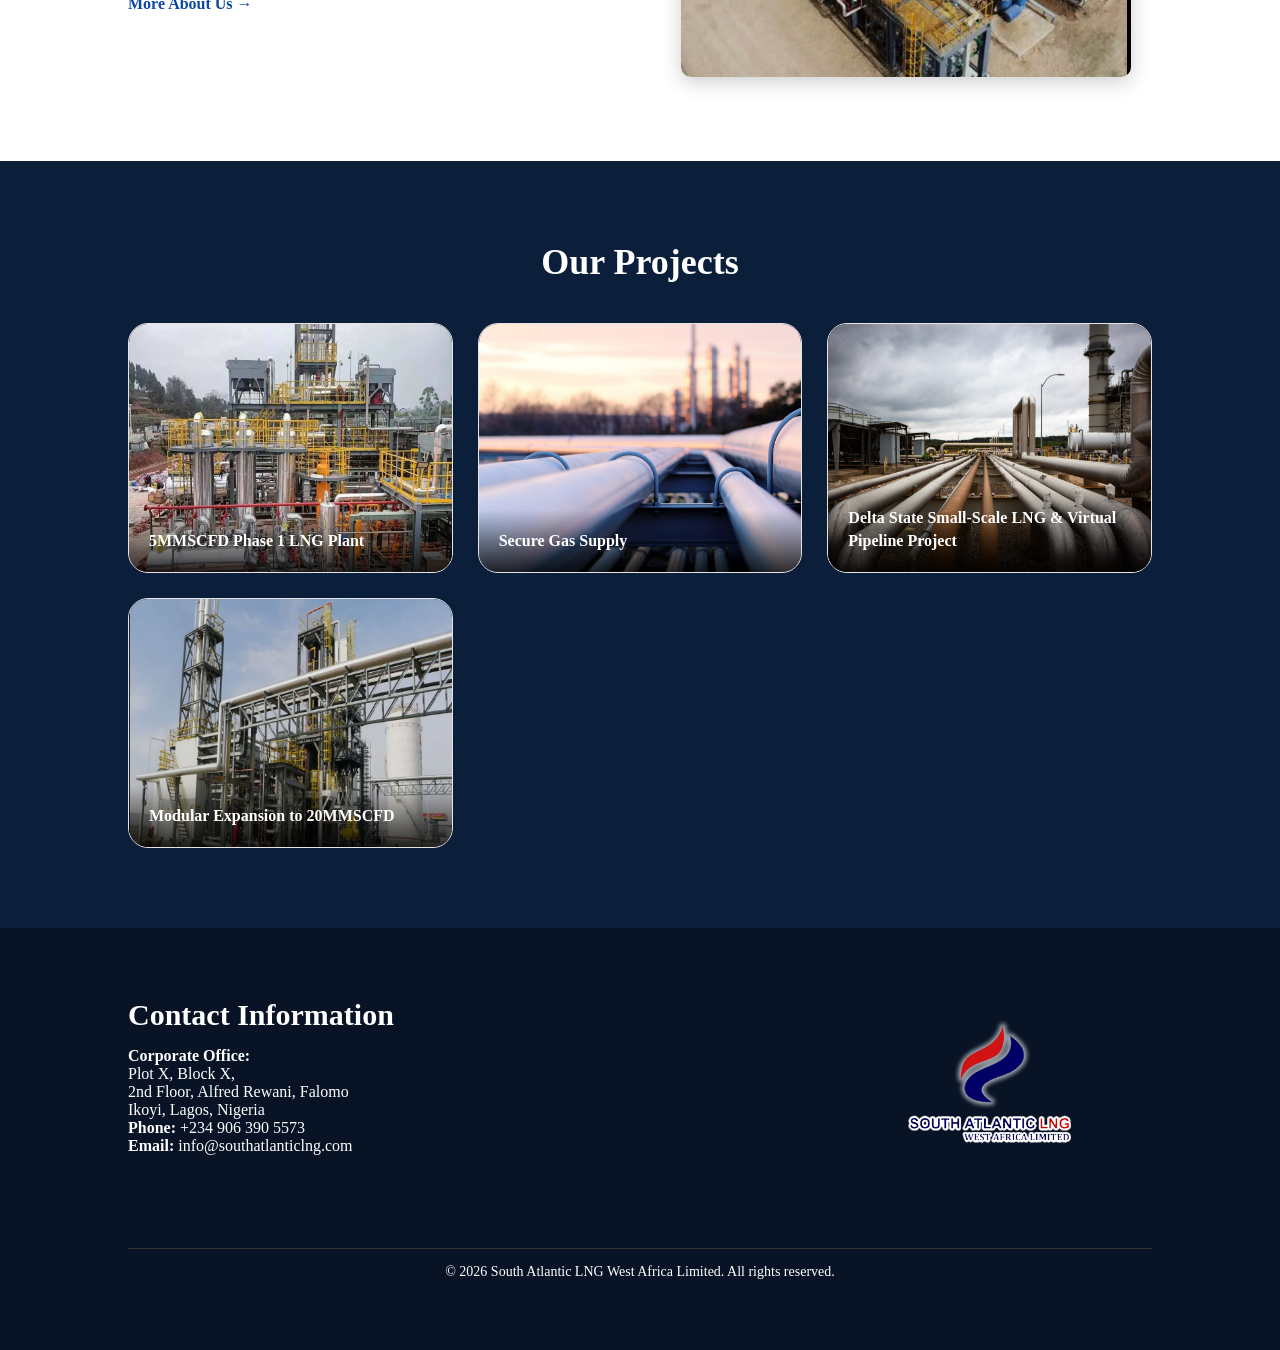
==== commit 86c0e299: "a lot of changes" ====
--- a/index.html
+++ b/index.html
@@ -3,28 +3,39 @@
     <head>
         <meta charset="UTF-8">
         <meta name="viewport" content="width=device-width, initial-scale=1.0">
-        <title>Ayoade E-commerce Project</title>
+        <title>South Atlantic LNG West Africa</title>
         <!--<link rel="icon" type="image/x-icon" href="favicon.jpg">-->
         <link rel="stylesheet" href="styles.css">
         <link rel="stylesheet" href="https://cdnjs.cloudflare.com/ajax/libs/font-awesome/4.7.0/css/font-awesome.min.css">
         <link rel="icon" type="image/png" href="logo.png">
     </head>
     <body>
-        <div class="hd">
+    <div class="hd">
             <div class="hy">
                 <img src="logo2.png" alt="logo" style="height: 100px; width: 150px;">
             </div>
-            <div class="hb" style="color: white;">
+            <div class="menu-toggle" onclick="toggleMenu()">
+            ☰
+            </div>
+            <div class="hb" id="navMenu" style="color: white;">
                 <ul>
                     <li class="list"><a href="index.html">Home</a></li>
                     <li class="list"><a href="about.html">About</a></li>
                     <li class="list"><a href="project.html">Projects</a></li>
-                    <li class="list"><a href="news.html">News</a></li>
+                    <li class="list dropdown">
+                        <a href="#">Services</a>
+                            <ul class="dropdown-menu">
+                                <li><a href="small-scale-lng.html">Small-Scale LNG & Virtual Pipeline Solutions</a></li>
+                                <li><a href="gas-to-power.html">Gas-to-Power Solutions</a></li>
+                                <li><a href="gas-flaring-reduction.html">Gas Flaring Reduction</a></li>
+                                <li><a href="gas-monetisation.html">Gas Monetisation</a></li>
+                            </ul>
+                    </li>
                     <li class="list"><a href="contact.html">Contact</a></li>
                 </ul>
             </div>
             <div class="he">
-                <a href="#">Get Started</a>
+                <a href="contact.html">Get Started</a>
             </div>
         </div>
         <div class="slider">
@@ -110,7 +121,7 @@
             By converting natural gas into LNG, we enable reliable energy supply to customers without pipeline access,
             while supporting gas flaring reduction, lower emissions, and sustainable economic growth.
                 </p>
-                <a href="#" class="more-link">More About Us →</a>
+                <a href="about.html" class="more-link">More About Us →</a>
             </div>
             <div class="about-image">
                 <img src="SALNG4.jpeg" alt="About SA LNG">
@@ -165,6 +176,9 @@
             </div>
             <div class="logo-box">
                 <img src="logo2.png" alt="Company Logo">
+            </div>
+            <div class="footer-copyright">
+            © 2026 South Atlantic LNG West Africa Limited. All rights reserved.
             </div>
         </section>
 
@@ -200,10 +214,19 @@
         } else {
             counter.innerText = target + "+";
         }
-    };
-
-    updateCount();
-});
+        };
+        updateCount();
+        });
+        function toggleMenu() {
+        document.getElementById("navMenu").classList.toggle("active");
+        }
+
+        const links = document.querySelectorAll('.hb a');
+        links.forEach(link => {
+        if (link.href === window.location.href) {
+        link.classList.add('active');
+            }
+        });
 </script>
     </body>
     </html>
--- a/styles.css
+++ b/styles.css
@@ -13,7 +13,7 @@
     flex-direction: row;
     align-items: center;
     justify-content: space-between;   
-    height: 15vh; 
+    height: 12vh; 
 }
 .hy{
     margin-left: 100px;
@@ -36,18 +36,67 @@
 }
 .hb li{
     display: inline-block;
-    font-size: 30px;
+}
+
+/* Dropdown Parent */
+.dropdown {
+    position: relative;
+}
+/* Hidden Dropdown */
+.dropdown-menu {
+    display: none;
+    position: absolute;
+    top: 100%;
+    left: 0;
+    background-color: white;
+    min-width: 300px;
+    padding: 0;
+    margin: 0;
+    list-style: none;
+    border-radius: 5px;
+    z-index: 1000;
+}
+/* Dropdown Items */
+.dropdown-menu li {
+    display: block;
+    width: 100%;
+}
+.dropdown-menu li a {
+    display: block;
+    color: black;
+    font-size: 16px;
+    padding: 12px 15px;
+    margin: 0;
+    text-decoration: none;
+}
+.dropdown-menu li a:hover {
+    background-color: #f2f2f2;
+    color: red;
+}
+/* Show on Hover */
+.dropdown:hover .dropdown-menu {
+    display: block;
+}
+.menu-toggle {
+    display: none;
+    font-size: 35px;
+    color: white;
+    cursor: pointer;
+    margin-right: 20px;
 }
 .he{
-    height: fit-content;
-    width: fit-content;
     background-color: rgb(201, 40, 40);
+    color: white;
+    padding: 10px 20px;
+    border-radius: 8px;
+    border: none;
+    font-size: 20px;
+    cursor: pointer;
     margin-right: 150px;
-    border-radius: 5px;
+    font-weight: bold;
 }
 .he a{
     color: white;
-    font-size: 25px;
     text-decoration: none;
     transition: color 0.5s;
     margin-right: 10px;
@@ -55,6 +104,11 @@
 }
 .he a:hover{
     color: rgb(4, 4, 150);;
+}
+
+.hb a.active {
+    color: red !important;
+    font-weight: bold;
 }
 
 .slider{
@@ -254,7 +308,6 @@
     font-size: 16px;
     line-height: 1.4;
 }
-
 .contact-footer{
     display: flex;
     justify-content: space-between;
@@ -288,6 +341,15 @@
 }
 .logo-box img{
     width: 180px;
+}
+.footer-copyright {
+    width: 100%;
+    text-align: center;
+    margin-top: 20px;
+    padding-top: 15px;
+    border-top: 1px solid #333;
+    color: #fff;
+    font-size: 14px;
 }
 
 /**Tablet Responsiveness**/
@@ -315,6 +377,9 @@
     }
     .project-grid{
         grid-template-columns: repeat(2, 1fr);
+    }
+    .dots{
+        display: none;
     }
 }
 
@@ -406,6 +471,64 @@
     .logo-box img{
         width: 140px;
     }
+    .hd {
+        display: flex;
+        justify-content: space-between;
+        align-items: center;
+        padding: 10px 20px;
+    }
+
+    .hy img {
+        width: 120px !important;
+        height: 80px !important;
+    }
+    .menu-toggle {
+        display: block;
+    }
+    .hb {
+        display: none;
+        position: absolute;
+        top: 100px;
+        left: 0;
+        width: 100%;
+        background-color: #001b44;
+        z-index: 999;
+    }
+    .hb.active {
+        display: block;
+    }
+    .hb ul {
+        display: flex;
+        flex-direction: column;
+        padding: 0;
+        margin: 0;
+    }
+    .hb li {
+        display: block;
+        text-align: center;
+        padding: 15px 0;
+    }
+    .hb a {
+        font-size: 18px;
+        margin: 0;
+    }
+    .he {
+        display: none;
+    }
+    .dropdown-menu {
+        position: static;
+        display: block;
+        background: transparent;
+        box-shadow: none;
+    }
+    .dropdown-menu li a {
+        color: white;
+        font-size: 15px;
+        padding: 10px;
+    }
+    .dots{
+        display: none;
+    }
 }
 
 
@@ -565,7 +688,7 @@
     margin: 0 auto;
 }
 .about-hero h1{
-    font-size: 48px;
+    font-size: 45px;
     font-weight: 700;
     margin-bottom: 15px;
 }
@@ -822,3 +945,370 @@
         font-size: 16px;
     }
 }
+
+/** Project Code **/
+.project-hero {
+    background-color: #1E4E8C;
+    padding: 80px 20px;
+    text-align: center;
+}
+.project-hero-content h1 {
+    color: white;
+    font-size: 3rem;
+    margin-bottom: 15px;
+}
+.project-hero-content p {
+    color: white;
+    font-size: 1.2rem;
+    margin: 0;
+}
+.project-intro {
+    background-color: #f8f8f5;
+    padding: 80px 20px;
+}
+.project-intro-content {
+    max-width: 1000px;
+    margin: 0 auto;
+    text-align: center;
+}
+.project-intro-content p {
+    font-size: 1.2rem;
+    line-height: 1.8;
+    color: #333;
+    margin: 0;
+}
+.project-tabs-section{
+    padding:80px 20px;
+    background:#fff;
+}
+.project-tabs{
+    display:flex;
+    gap:40px;
+    border-bottom:1px solid #d9d9d9;
+    margin-bottom:40px;
+}
+.tab-btn{
+    background:none;
+    border:none;
+    padding:0 0 20px;
+    cursor:pointer;
+    font-size:1.4rem;
+    font-weight:600;
+    color:#555;
+    position:relative;
+}
+.tab-btn.active{
+    color:#d61f3a;
+}
+.tab-btn.active::after{
+    content:"";
+    position:absolute;
+    left:0;
+    bottom:-1px;
+    width:100%;
+    height:3px;
+    background:#d61f3a;
+}
+.tab-content{
+    display:none;
+}
+.tab-content.active{
+    display:block;
+}
+.project-card{
+    display:flex;
+    align-items:center;
+    background:#fff;
+    border:1px solid #e5e5e5;
+    border-radius:20px;
+    overflow:hidden;
+}
+.project-image{
+    flex:1;
+}
+.project-image img{
+    width:100%;
+    height:100%;
+    object-fit:cover;
+    display:block;
+}
+.project-details{
+    flex:1;
+    padding:50px;
+}
+.project-details h2{
+    font-size:2.5rem;
+    color:#0a3566;
+    margin-bottom:30px;
+}
+.project-details p{
+    font-size:1 rem;
+    line-height:1.8;
+    color:#444;
+}
+.project-details strong{
+    color:#0a3566;
+}
+.expert-network {
+    padding: 80px 5%;
+    background: #f8f9fa;
+    text-align: center;
+}
+.expert-network h2 {
+    font-size: 2.5rem;
+    margin-bottom: 15px;
+}
+.expert-network p {
+    max-width: 700px;
+    margin: 0 auto 50px;
+    color: #666;
+    line-height: 1.7;
+}
+.logo-slider {
+    overflow: hidden;
+    width: 100%;
+    position: relative;
+}
+.logo-track {
+    display: flex;
+    width: calc(250px * 8);
+    animation: scroll 20s linear infinite;
+}
+.logo-item {
+    width: 250px;
+    flex-shrink: 0;
+    padding: 20px;
+}
+.logo-item img {
+    width: 140px;
+    height: 140px;
+    object-fit: contain;
+    margin-bottom: 15px;
+    filter: grayscale(100%);
+    transition: 0.3s;
+}
+.logo-item img:hover {
+    filter: grayscale(0%);
+    transform: scale(1.05);
+}
+.logo-item h4 {
+    font-size: 16px;
+    color: #222;
+}
+@keyframes scroll {
+    0% {
+        transform: translateX(0);
+    }
+    100% {
+        transform: translateX(-1000px);
+    }
+}
+
+
+
+/* tablet responsiveness */
+@media (max-width: 768px) {
+    .project-hero {
+        padding: 70px 20px;
+    }
+    .project-hero-content h1 {
+        font-size: 2.3rem;
+    }
+    .project-hero-content p {
+        font-size: 1.1rem;
+    }
+    .project-intro {
+        padding: 70px 20px;
+    }
+    .project-intro-content p {
+        font-size: 1.1rem;
+        line-height: 1.7;
+    }
+    .project-card{
+        flex-direction:column;
+    }
+    .project-details{
+        padding:35px;
+    }
+    .project-details h2{
+        font-size:2rem;
+    }
+    .project-details p{
+        font-size:1.05rem;
+    }
+     .logo-item {
+        width: 50%;
+    }
+    .logo-track {
+        width: max-content;
+    }
+    .expert-network h2 {
+        font-size: 2rem;
+    }
+    .expert-network p {
+        font-size: 15px;
+        padding: 0 20px;
+    }
+}
+
+/* Mobile */
+@media (max-width: 480px) {
+    .project-hero {
+        padding: 60px 15px;
+    }
+    .project-hero-content h1 {
+        font-size: 1.8rem;
+        margin-bottom: 10px;
+    }
+    .project-hero-content p {
+        font-size: 1rem;
+        line-height: 1.5;
+    }
+    .project-intro {
+        padding: 60px 15px;
+    }
+    .project-intro-content p {
+        font-size: 1rem;
+        line-height: 1.6;
+    }
+      .project-tabs{
+        gap:25px;
+    }
+    .tab-btn{
+        font-size:1.1rem;
+    }
+    .project-details{
+        padding:25px;
+    }
+    .project-details h2{
+        font-size:1.6rem;
+    }
+    .project-details p{
+        font-size:1rem;
+    }
+     .logo-item {
+        width: 180px;
+    }
+
+    .logo-item img {
+        width: 90px;
+        height: 90px;
+    }
+
+    .logo-track {
+        animation: scroll 15s linear infinite;
+    }
+}
+
+/* Services Css */
+.service-hero{
+    background-color: #1E4E8C; 
+    padding: 80px 20px;
+    text-align: center;
+}
+.service-hero-content h1{
+    color: white;
+    font-size: 4rem;
+    margin-bottom: 20px;
+}
+.service-hero-content p{
+    color: white;
+    font-size: 1.2rem;
+    max-width: 800px;
+    margin: auto;
+    line-height: 1.8;
+}
+.service-details{
+    padding: 100px 10%;
+    background-color: white;
+}
+.service-text{
+    text-align: center;
+    margin-bottom: 50px;
+}
+.service-text h2{
+    font-size: 2.8rem;
+    color: #001b44;
+    margin-bottom: 20px;
+}
+.service-text p{
+    max-width: 900px;
+    margin: auto;
+    font-size: 1.15rem;
+    line-height: 1.8;
+    color: #555;
+}
+.service-image{
+    width: 100%;
+}
+.service-image img{
+    width: 100%;
+    height: 600px;
+    object-fit: cover;
+    border-radius: 10px;
+}
+
+/* Mobile Responsiveness*/
+@media (max-width: 768px){
+
+    .service-hero{
+        padding: 100px 20px;
+    }
+
+    .service-hero-content h1{
+        font-size: 2.3rem;
+    }
+
+    .service-hero-content p{
+        font-size: 1rem;
+        line-height: 1.6;
+    }
+    .service-details {
+        padding: 60px 5%;
+    }
+
+    .service-text {
+        margin-bottom: 30px;
+    }
+    .service-text h2 {
+        font-size: 1.8rem;
+        line-height: 1.3;
+    }
+    .service-text p {
+        font-size: 1rem;
+        line-height: 1.6;
+    }
+    .service-image img {
+        height: 250px;
+        border-radius: 8px;
+    }
+}
+
+/*Tablet Responsiveness*/
+@media (max-width: 992px){
+
+    .service-hero{
+        padding: 120px 8%;
+    }
+
+    .service-hero-content h1{
+        font-size: 3rem;
+    }
+
+    .service-hero-content p{
+        font-size: 1.1rem;
+    }
+    .service-details{
+        padding: 80px 6%;
+    }
+    .service-text h2 {
+        font-size: 2.3rem;
+    }
+    .service-text p {
+        font-size: 1.05rem;
+        line-height: 1.7;
+    }
+    .service-image img {
+        height: 450px;
+    }
+}
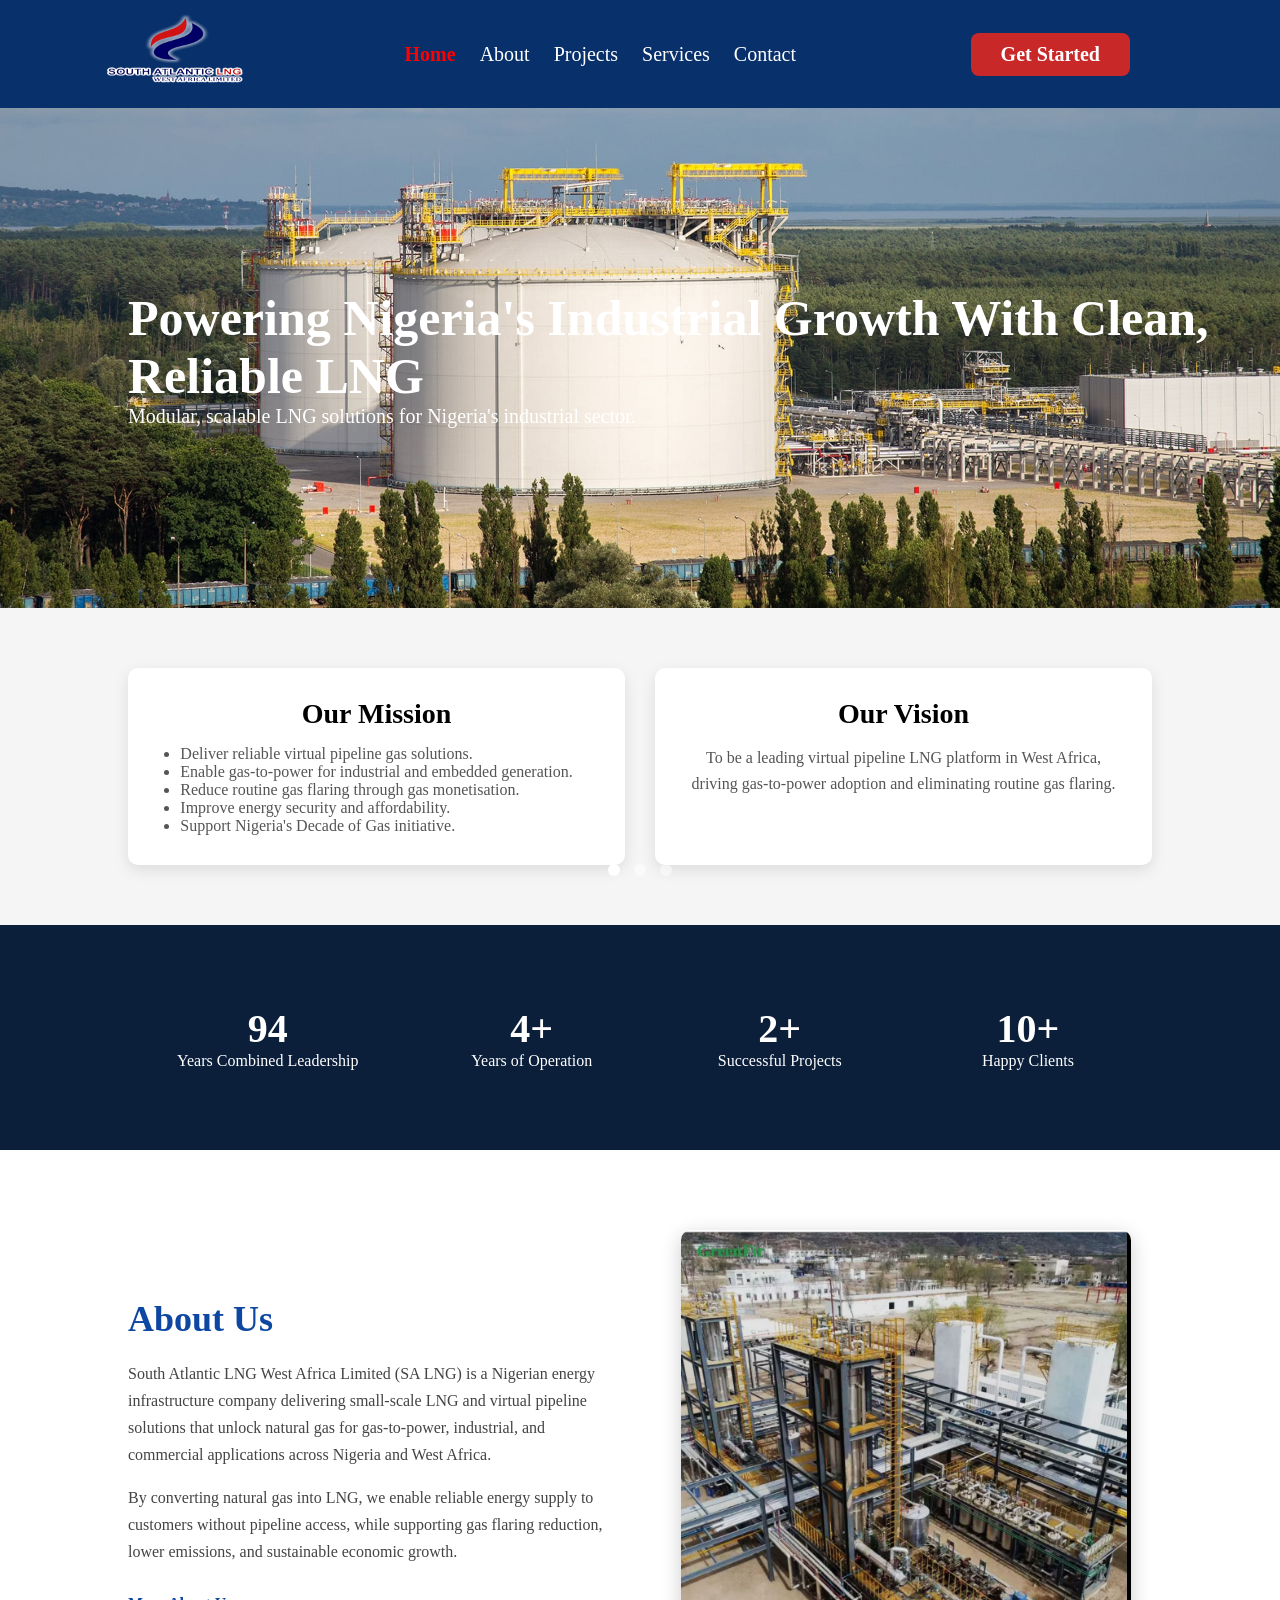
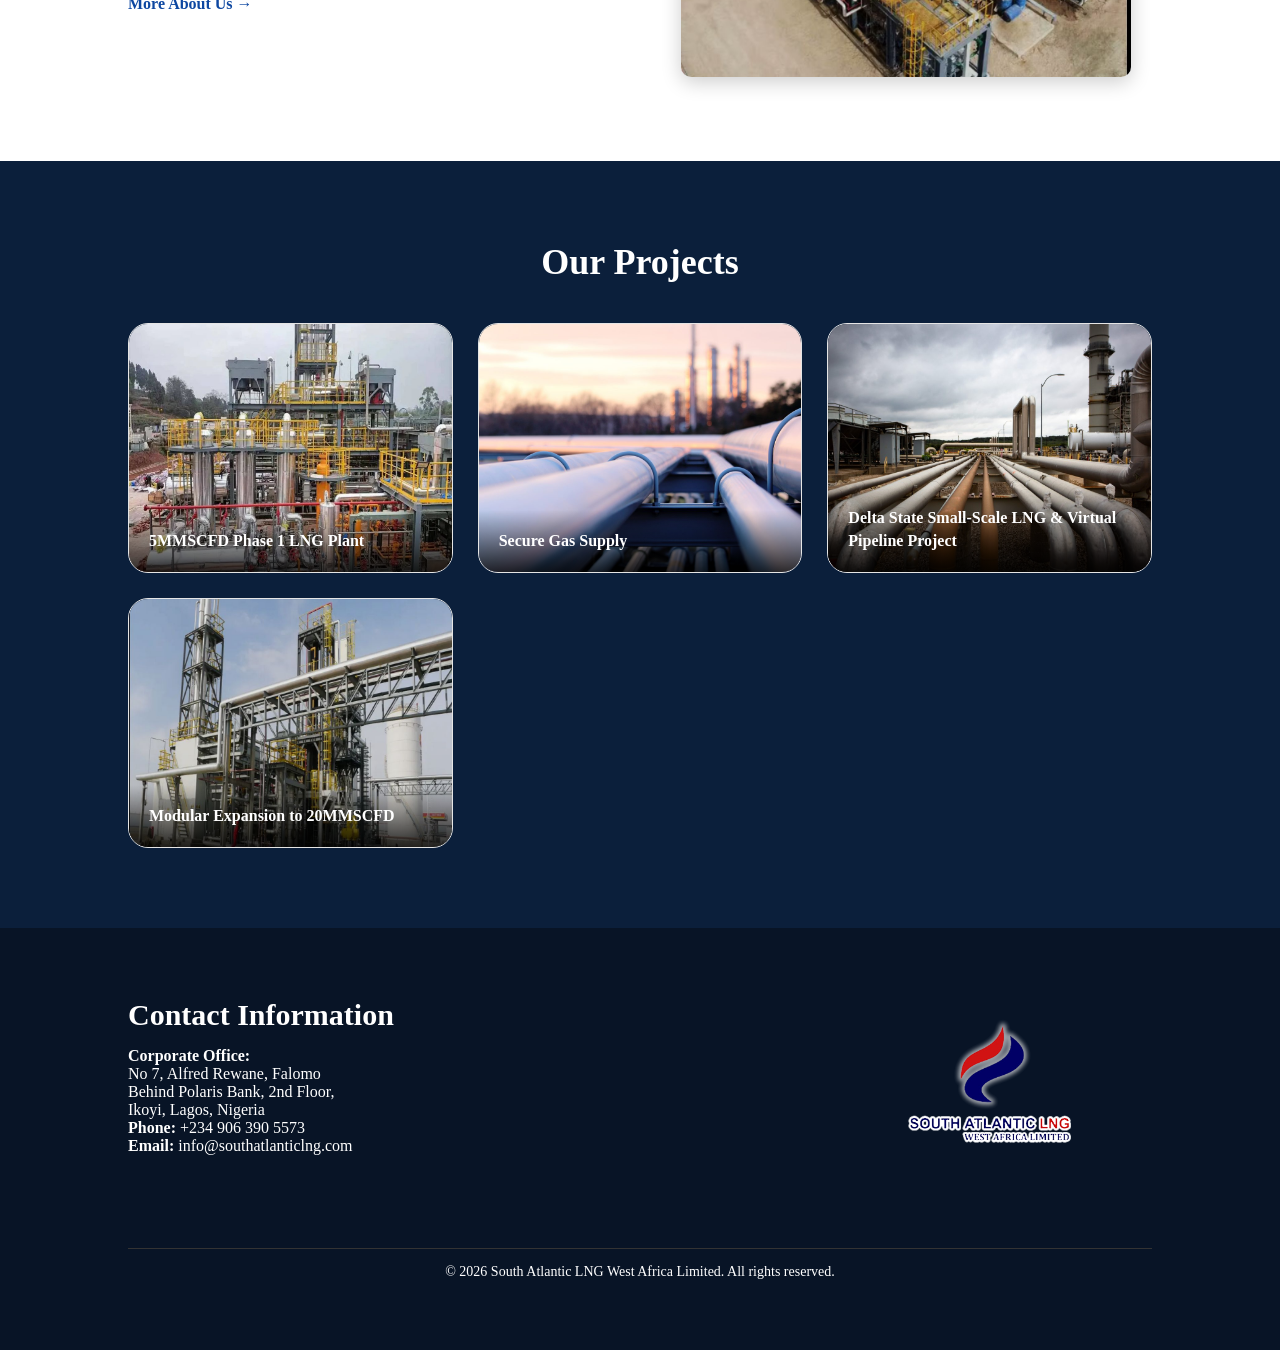
==== commit ad7e57f1: "new stuff" ====
--- a/index.html
+++ b/index.html
@@ -96,15 +96,15 @@
                 <p>Years Combined Leadership</p>
             </div>
             <div class="stat">
+                <h2 class="count" data-target="4">0</h2>
+                <p>Years of Operation</p>
+            </div>
+            <div class="stat">
+                <h2 class="count" data-target="2">0</h2>
+                <p>Successful Projects</p>
+            </div>
+            <div class="stat">
                 <h2 class="count" data-target="10">0</h2>
-                <p>Years of Operation</p>
-            </div>
-            <div class="stat">
-                <h2 class="count" data-target="35">0</h2>
-                <p>Successful Projects</p>
-            </div>
-            <div class="stat">
-                <h2 class="count" data-target="50">0</h2>
                 <p>Happy Clients</p>
             </div>
         </section>
@@ -164,8 +164,8 @@
                 <h2>Contact Information</h2>
                 <p>
                     <strong>Corporate Office:</strong><br>
-                    Plot X, Block X,<br>
-                    2nd Floor, Alfred Rewani, Falomo<br>
+                    No 7, Alfred Rewane, Falomo<br>
+                    Behind Polaris Bank, 2nd Floor,<br>
                     Ikoyi, Lagos, Nigeria
                 </p>
                 <p>
--- a/styles.css
+++ b/styles.css
@@ -497,13 +497,13 @@
     .hb.active {
         display: block;
     }
-    .hb ul {
+    .hb > ul {
         display: flex;
         flex-direction: column;
         padding: 0;
         margin: 0;
     }
-    .hb li {
+    .hb > ul > li {
         display: block;
         text-align: center;
         padding: 15px 0;
@@ -515,12 +515,7 @@
     .he {
         display: none;
     }
-    .dropdown-menu {
-        position: static;
-        display: block;
-        background: transparent;
-        box-shadow: none;
-    }
+    
     .dropdown-menu li a {
         color: white;
         font-size: 15px;
@@ -529,7 +524,38 @@
     .dots{
         display: none;
     }
-}
+
+    
+
+    .dropdown.active > .dropdown-menu {
+        display: block;
+    }
+
+    .dropdown-menu {
+        display: none;
+        position: static;
+        width: 100%;
+        background: #001b44;
+        padding: 0;
+        margin-top: 10px;
+    }
+    .dropdown-menu li {
+    padding: 8px 0;
+    }
+    .dropdown-menu a {
+    color: white;
+    }
+}
+
+/**Desktop only to recognise hover and phone**/
+@media (hover: hover) and (pointer: fine) {
+    .dropdown:hover .dropdown-menu {
+        display: block;
+    }
+}
+
+
+
 
 
 
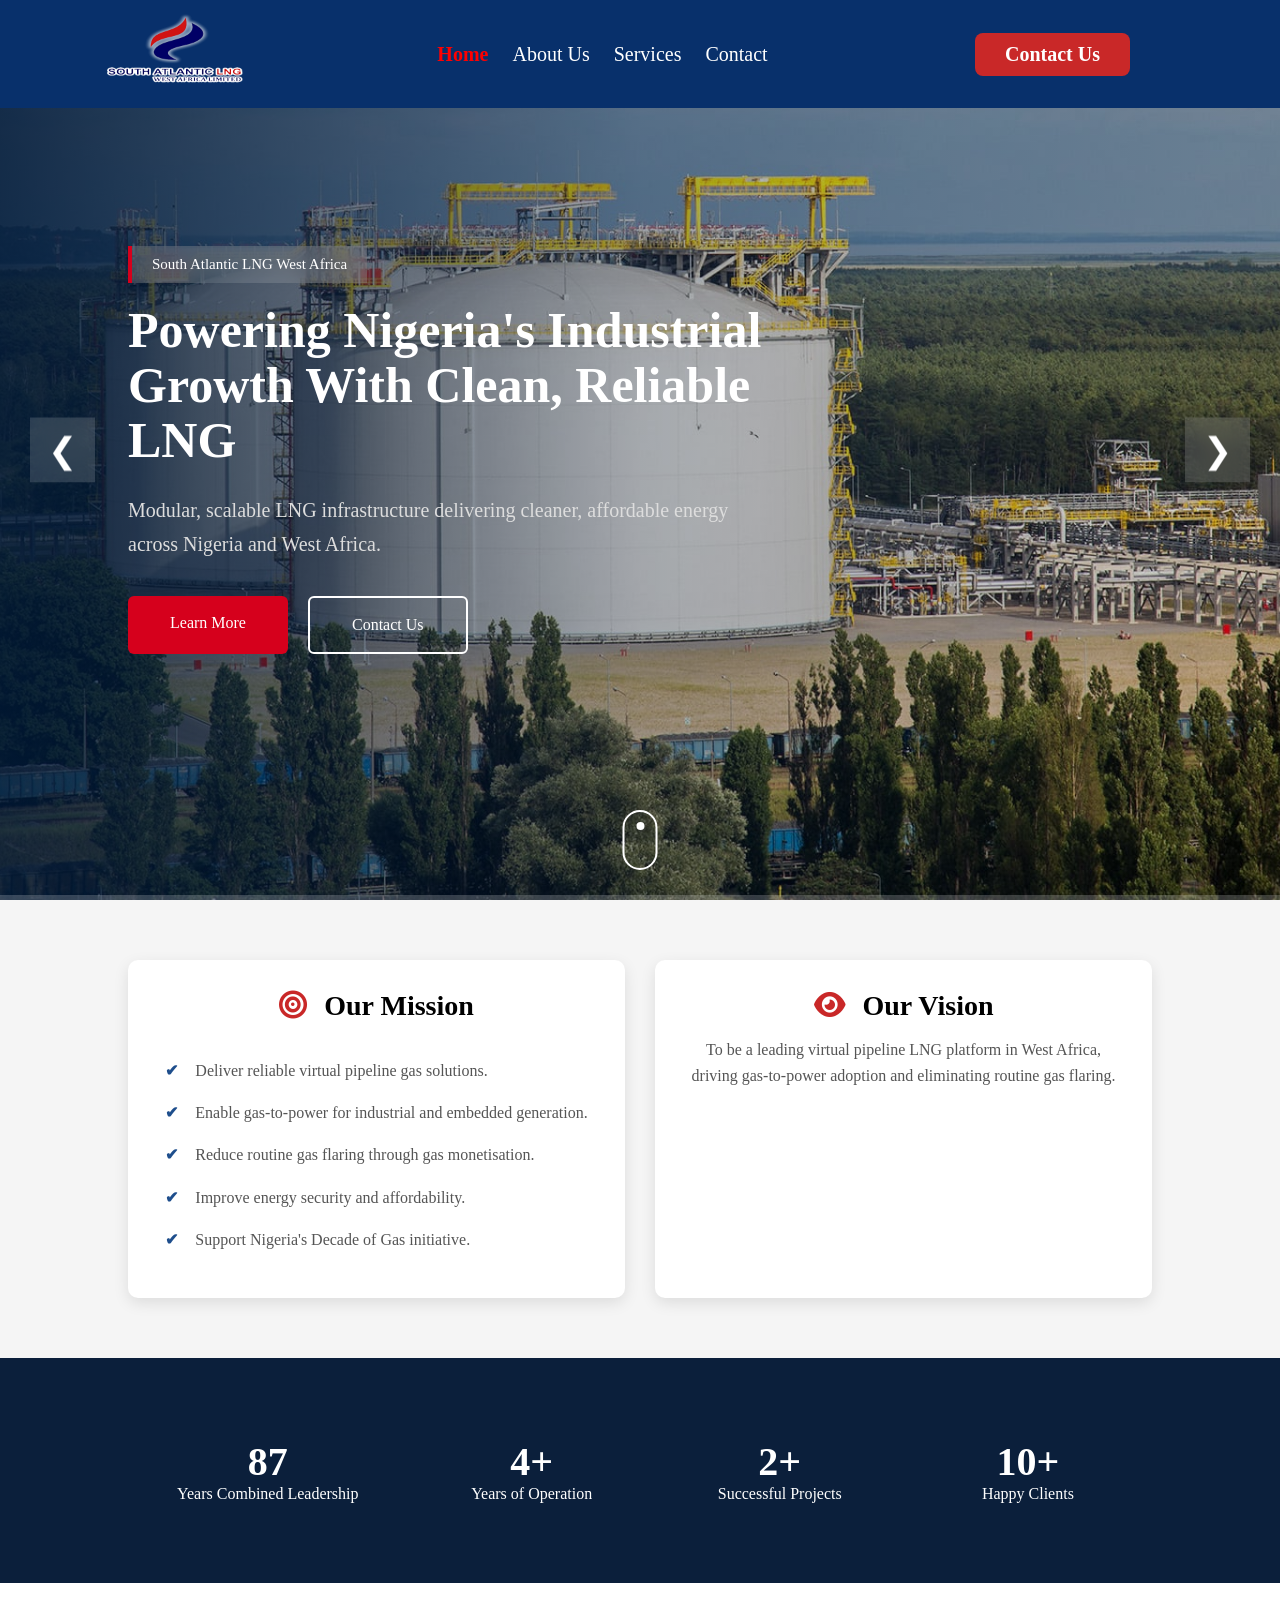
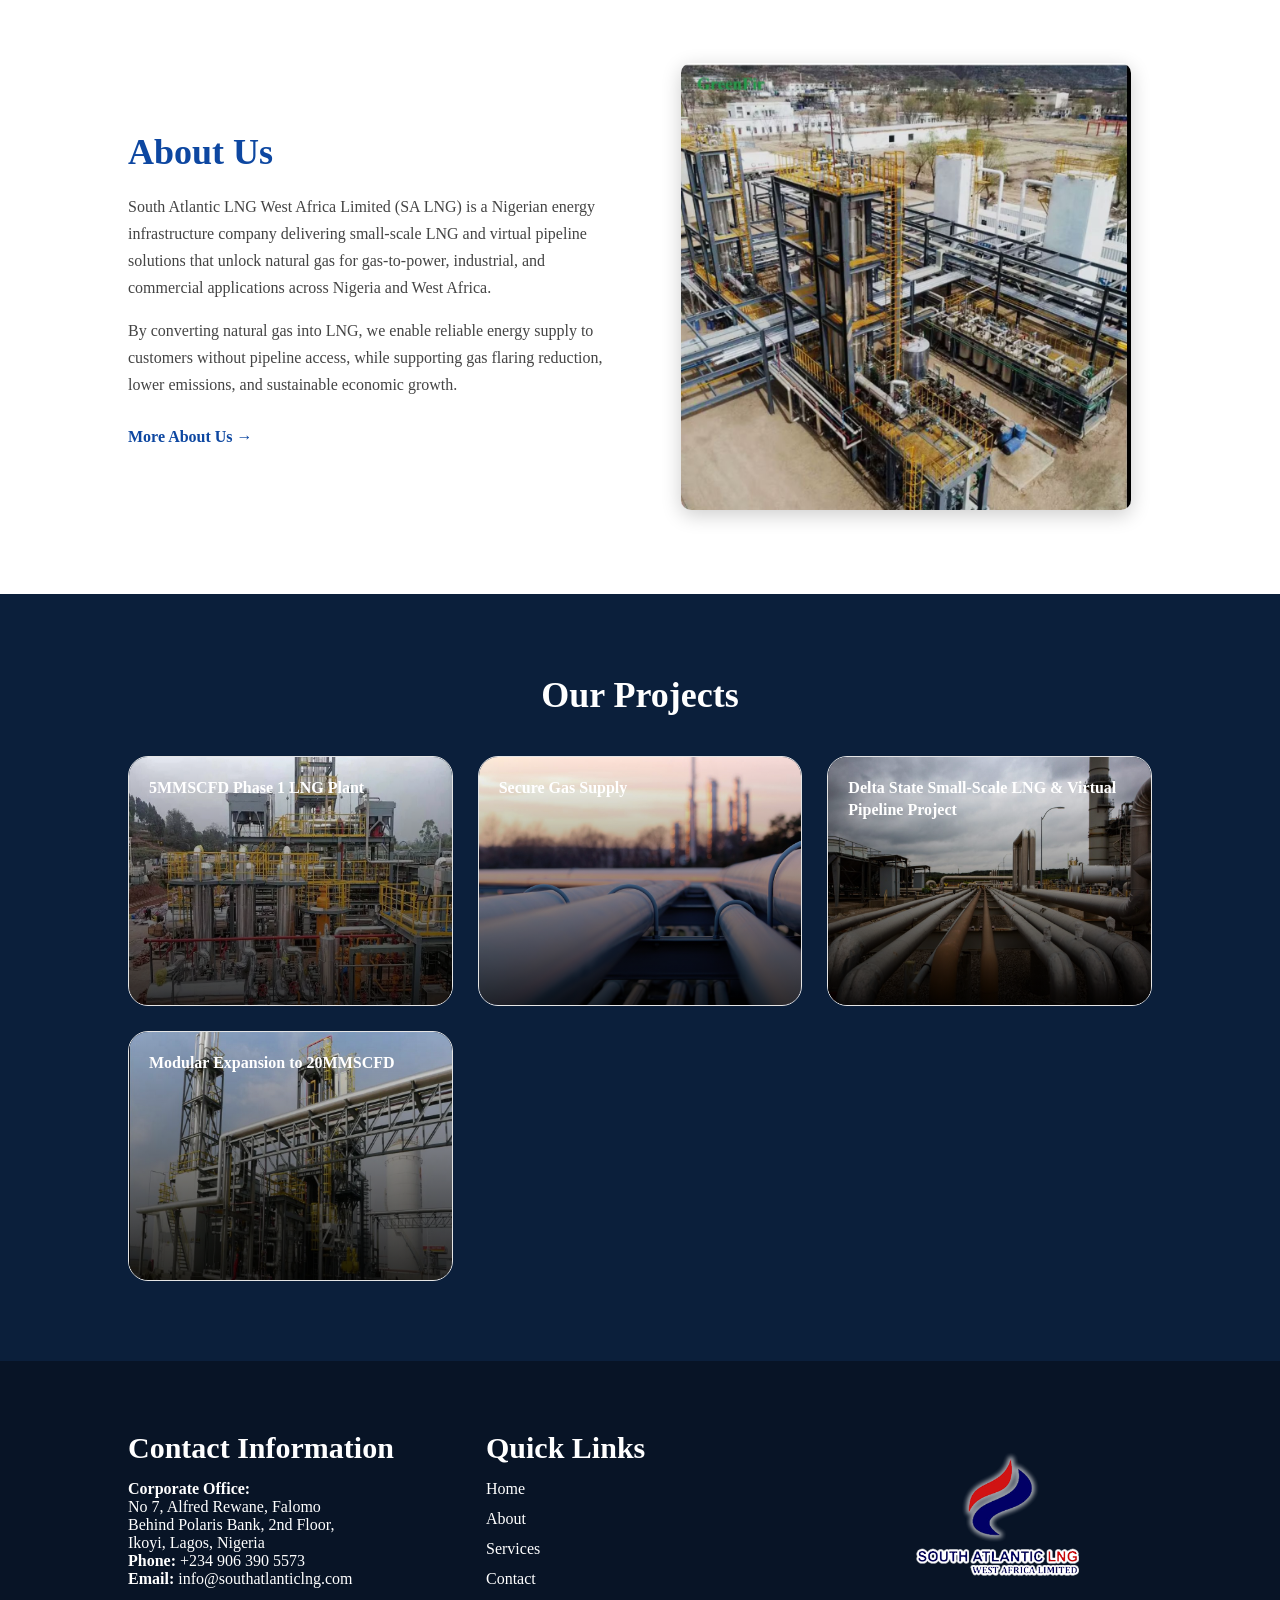
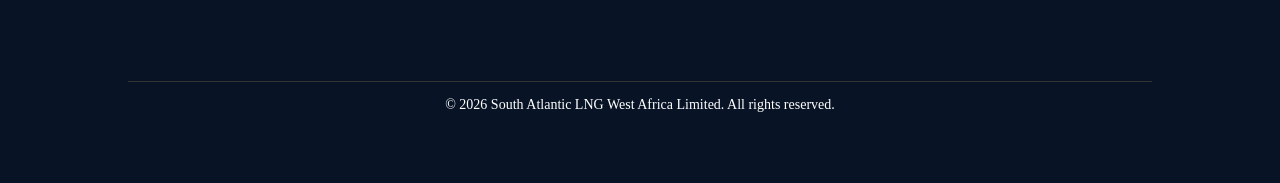
==== commit f72c843a: "new shii" ====
--- a/index.html
+++ b/index.html
@@ -6,6 +6,7 @@
         <title>South Atlantic LNG West Africa</title>
         <!--<link rel="icon" type="image/x-icon" href="favicon.jpg">-->
         <link rel="stylesheet" href="styles.css">
+        <link rel="stylesheet" href="https://cdnjs.cloudflare.com/ajax/libs/font-awesome/6.7.2/css/all.min.css">
         <link rel="stylesheet" href="https://cdnjs.cloudflare.com/ajax/libs/font-awesome/4.7.0/css/font-awesome.min.css">
         <link rel="icon" type="image/png" href="logo.png">
     </head>
@@ -20,8 +21,8 @@
             <div class="hb" id="navMenu" style="color: white;">
                 <ul>
                     <li class="list"><a href="index.html">Home</a></li>
-                    <li class="list"><a href="about.html">About</a></li>
-                    <li class="list"><a href="project.html">Projects</a></li>
+                    <li class="list"><a href="about.html">About Us</a></li>
+                    <!-- <li class="list"><a href="project.html">Projects</a></li> -->
                     <li class="list dropdown">
                         <a href="#">Services</a>
                             <ul class="dropdown-menu">
@@ -35,9 +36,10 @@
                 </ul>
             </div>
             <div class="he">
-                <a href="contact.html">Get Started</a>
-            </div>
-        </div>
+                <a href="contact.html">Contact Us</a>
+            </div>
+        </div>
+        <!--
         <div class="slider">
            <div class="slide active">
             <img src="SALNG1.jpg">
@@ -63,6 +65,98 @@
             </div>
             </div>
         </div>
+        -->
+
+        <section class="hero">
+
+    <div class="slider">
+
+        <div class="slide active">
+            <img src="SALNG1.jpg">
+
+            <div class="hero-overlay"></div>
+
+            <div class="caption">
+                <span>South Atlantic LNG West Africa</span>
+
+                <h1>
+                    Powering Nigeria's Industrial Growth With Clean, Reliable LNG
+                </h1>
+
+                <p>
+                    Modular, scalable LNG infrastructure delivering cleaner,
+                    affordable energy across Nigeria and West Africa.
+                </p>
+
+                <div class="hero-btns">
+
+                    <a href="#about" class="btn-primary">
+                        Learn More
+                    </a>
+
+                    <a href="#contact" class="btn-secondary">
+                        Contact Us
+                    </a>
+
+                </div>
+
+            </div>
+
+        </div>
+
+        <div class="slide">
+
+            <img src="SALNG2.jpg">
+
+            <div class="hero-overlay"></div>
+
+            <div class="caption">
+
+                <span>Cleaner Energy</span>
+
+                <h1>
+                    Reducing Gas Flaring Through LNG Solutions
+                </h1>
+
+                <p>
+                    Unlocking stranded gas resources while reducing emissions
+                    and creating sustainable energy opportunities.
+                </p>
+
+            </div>
+
+        </div>
+
+        <div class="slide">
+
+            <img src="Greenville.png">
+
+            <div class="hero-overlay"></div>
+
+            <div class="caption">
+
+                <span>Gas-To-Power</span>
+
+                <h1>
+                    Reliable LNG Supply For Industries & Power Plants
+                </h1>
+                <p>
+                    Supporting uninterrupted power generation through flexible,
+                    scalable LNG delivery.
+                </p>
+            </div>
+        </div>
+        <button class="prev">&#10094;</button>
+        <button class="next">&#10095;</button>
+        <div class="progress-bar">
+            <span></span>
+        </div>
+        <div class="scroll-down">
+            <span></span>
+        </div>
+    </div>
+</section>
+         
 
         <div class="dots">
             <span class="dot active-dot"></span>
@@ -72,7 +166,7 @@
 
         <section class="mission-vision">
             <div class="card">
-                <h2>Our Mission</h2>
+                <h2><i class="fa-solid fa-bullseye"></i> Our Mission</h2>
                 <ul class="mission-list">
                     <li>Deliver reliable virtual pipeline gas solutions.</li>
                     <li>Enable gas-to-power for industrial and embedded generation.</li>
@@ -82,7 +176,7 @@
                 </ul>
             </div>
             <div class="card">
-                <h2>Our Vision</h2>
+                <h2><i class="fa-solid fa-eye"></i> Our Vision</h2>
                 <p>
                 To be a leading virtual pipeline LNG platform in West Africa, 
                 driving gas-to-power adoption and eliminating routine gas flaring.
@@ -174,6 +268,19 @@
                 </p>
             </div>
             </div>
+
+            <div class="footer-links">
+        <h2>Quick Links</h2>
+
+        <ul>
+            <li><a href="index.html">Home</a></li>
+            <li><a href="about.html">About</a></li>
+            <!-- <li><a href="project.html">Projects</a></li> -->
+            <li><a href="small-scale-lng.html">Services</a></li>
+            <li><a href="contact.html">Contact</a></li>
+        </ul>
+    </div>
+
             <div class="logo-box">
                 <img src="logo2.png" alt="Company Logo">
             </div>
@@ -184,23 +291,6 @@
 
 
 <script>
-const slides = document.querySelectorAll(".slide");
-const dots = document.querySelectorAll(".dot");
-
-let current = 0;
-
-setInterval(() => {
-
-    slides[current].classList.remove("active");
-    dots[current].classList.remove("active-dot");
-
-    current = (current + 1) % slides.length;
-
-    slides[current].classList.add("active");
-    dots[current].classList.add("active-dot");
-
-}, 5000);
-
 const counters = document.querySelectorAll(".count");
 counters.forEach(counter => {
     counter.innerText = "0";
@@ -227,6 +317,88 @@
         link.classList.add('active');
             }
         });
+
+
+
+        let lastScrollTop = 0;
+const navbar = document.querySelector(".hd");
+
+window.addEventListener("scroll", function () {
+
+    let currentScroll = window.pageYOffset || document.documentElement.scrollTop;
+
+    if (currentScroll > lastScrollTop) {
+        // Scrolling down
+        navbar.style.transform = "translateY(-100%)";
+    } else {
+        // Scrolling up
+        navbar.style.transform = "translateY(0)";
+    }
+
+    lastScrollTop = currentScroll <= 0 ? 0 : currentScroll;
+});
+
+
+const observer = new IntersectionObserver((entries) => {
+    entries.forEach(entry => {
+        if(entry.isIntersecting){
+            entry.target.classList.add("show");
+        }
+    });
+},{
+    threshold:0.2
+});
+
+document.querySelectorAll(".about-text, .about-image").forEach(el=>{
+    observer.observe(el);
+});
+
+const slides=document.querySelectorAll(".slide");
+const next=document.querySelector(".next");
+const prev=document.querySelector(".prev");
+const dots = document.querySelectorAll(".dot");
+let current=0;
+
+function showSlide(index){
+    slides.forEach(slide => slide.classList.remove("active"));
+    dots.forEach(dot => dot.classList.remove("active-dot"));
+    slides[index].classList.add("active");
+    dots[index].classList.add("active-dot");
+}
+
+next.onclick=()=>{
+current++;
+if(current>=slides.length){
+current=0;
+}
+showSlide(current);
+resetProgress();
+}
+prev.onclick=()=>{
+current--;
+if(current<0){
+current=slides.length-1;
+}
+showSlide(current);
+resetProgress();
+}
+function autoSlide(){
+current++;
+if(current>=slides.length){
+current=0;
+}
+showSlide(current);
+resetProgress();
+}
+let timer=setInterval(autoSlide,6000);
+function resetProgress(){
+const bar=document.querySelector(".progress-bar span");
+bar.style.animation='none';
+bar.offsetHeight;
+bar.style.animation='progress 6s linear infinite';
+clearInterval(timer);
+timer=setInterval(autoSlide,6000);
+}
 </script>
     </body>
     </html>
--- a/styles.css
+++ b/styles.css
@@ -5,6 +5,9 @@
 }
 html{
     scroll-behavior: smooth;
+}
+body{
+    padding-top: 0;
 }
 .hd{
     margin-top: 0;
@@ -13,7 +16,14 @@
     flex-direction: row;
     align-items: center;
     justify-content: space-between;   
-    height: 12vh; 
+    height: 12vh;
+    position: fixed;
+    top: 0;
+    left: 0;
+    backdrop-filter:blur(10px);
+    width: 100%;
+    z-index: 1000;
+    transition: transform 0.3s ease; 
 }
 .hy{
     margin-left: 100px;
@@ -111,6 +121,7 @@
     font-weight: bold;
 }
 
+/**
 .slider{
     position: relative;
     width: 100%;
@@ -131,7 +142,209 @@
     width: 100%;
     height: 100%;
     object-fit: cover;
-}
+} */
+.hero{
+    width:100%;
+    height:100vh;
+}
+.slider{
+    position:relative;
+    width:100%;
+    height:100vh;
+    overflow:hidden;
+}
+.slide{
+    position:absolute;
+    inset:0;
+    opacity:0;
+    transition:1.5s;
+}
+.slide.active{
+    opacity:1;
+    z-index:1;
+}
+.slide img{
+    width:100%;
+    height:100%;
+    object-fit:cover;
+    animation:zoom 10s linear infinite;
+}
+@keyframes zoom{
+0%{
+transform:scale(1);
+}
+100%{
+transform:scale(1.12);
+}
+}
+.overlay{
+position:absolute;
+inset:0;
+background:
+linear-gradient(to right,
+rgba(0,25,55,.85),
+rgba(0,25,55,.35),
+rgba(0,0,0,.15));
+}
+.caption{
+position:absolute;
+top:50%;
+left:8%;
+transform:translateY(-50%);
+max-width:650px;
+color:#fff;
+animation:slideText .8s ease;
+z-index:2;
+}
+@keyframes slideText{
+from{
+opacity:0;
+transform:translate(-40px,-50%);
+}
+to{
+opacity:1;
+transform:translate(0,-50%);
+}
+}
+.caption span{
+display:inline-block;
+padding:10px 20px;
+background:rgba(255,255,255,.15);
+backdrop-filter:blur(12px);
+border-left:4px solid #d6001c;
+font-size:15px;
+margin-bottom:20px;
+}
+.caption h1{
+font-size:65px;
+line-height:1.1;
+margin-bottom:25px;
+font-weight:700;
+}
+.caption p{
+font-size:22px;
+line-height:1.7;
+margin-bottom:35px;
+color:#ddd;
+}
+.hero-btns{
+display:flex;
+gap:20px;
+}
+.hero-overlay{
+    position:absolute;
+    inset:0;
+    background:linear-gradient(
+        to right,
+        rgba(0,25,55,.85),
+        rgba(0,25,55,.35),
+        rgba(0,0,0,.15)
+    );
+}
+.btn-primary{
+padding:18px 42px;
+background:#d6001c;
+color:white;
+text-decoration:none;
+border-radius:6px;
+transition:.4s;
+}
+.btn-primary:hover{
+background:#003d82;
+}
+.btn-secondary{
+padding:18px 42px;
+border:2px solid white;
+color:white;
+text-decoration:none;
+border-radius:6px;
+transition:.4s;
+}
+.btn-secondary:hover{
+background:white;
+color:#002855;
+}
+.prev,
+.next{
+position:absolute;
+top:50%;
+transform:translateY(-50%);
+width:65px;
+height:65px;
+border:none;
+font-size:35px;
+cursor:pointer;
+background:rgba(255,255,255,.15);
+backdrop-filter:blur(10px);
+color:white;
+transition:.3s;
+z-index:5;
+}
+.prev:hover,
+.next:hover{
+background:#d6001c;
+}
+.prev{
+left:30px;
+}
+.next{
+right:30px;
+}
+.progress-bar{
+position:absolute;
+bottom:0;
+left:0;
+width:100%;
+height:5px;
+background:rgba(255,255,255,.2);
+z-index:5;
+}
+.progress-bar span{
+display:block;
+height:100%;
+width:0;
+background:#d6001c;
+animation:progress 6s linear infinite;
+}
+@keyframes progress{
+from{
+width:0;
+}
+to{
+width:100%;
+}
+}
+.scroll-down{
+position:absolute;
+bottom:30px;
+left:50%;
+transform:translateX(-50%);
+width:35px;
+height:60px;
+border:2px solid white;
+border-radius:30px;
+z-index:10;
+}
+.scroll-down span{
+display:block;
+width:8px;
+height:8px;
+background:white;
+border-radius:50%;
+margin:10px auto;
+animation:scroll 2s infinite;
+}
+@keyframes scroll{
+0%{
+transform:translateY(0);
+opacity:1;
+}
+100%{
+transform:translateY(25px);
+opacity:0;
+}
+}
+
 
 .caption{
     position: absolute;
@@ -182,6 +395,11 @@
     border-radius: 10px;
     box-shadow: 0 5px 15px rgba(0,0,0,0.1);
     text-align: center;
+    transition: all 0.5s ease;
+}
+.card:hover{
+    transform: translateY(-8px);
+    box-shadow: 0 18px 35px rgba(0,0,0,0.18);
 }
 .card h2{
     margin-bottom: 15px;
@@ -191,12 +409,32 @@
     font-size: 16px;
     line-height: 1.6;
     color: #555;
+}
+.card h2 i{
+    color:#c92828;
+    margin-right:10px;
 }
 .mission-list{
     display: inline-block;
     text-align: left;
     color: #555;
     font-size: 16px;
+    list-style: none;
+    padding: 0;
+    margin-top: 20px;
+}
+.mission-list li{
+    position: relative;
+    padding-left: 30px;
+    margin-bottom: 15px;
+    line-height: 1.7;
+}
+.mission-list li::before{
+    content:"✔";
+    position:absolute;
+    left:0;
+    color:#1E4E8C;
+    font-weight:bold;
 }
 
 .stats{
@@ -264,6 +502,19 @@
     transform: translateX(5px);
 }
 
+.about-text,
+.about-image{
+    opacity: 0;
+    transform: translateY(50px);
+    transition: all 2s ease;
+}
+.about-text.show,
+.about-image.show{
+    opacity: 1;
+    transform: translateY(0);
+}
+
+
 .projects{
     background: #0B1F3B;
     padding: 80px 10%;
@@ -321,7 +572,7 @@
     flex-wrap: wrap;
 }
 .left-side{
-    flex: 2;
+    flex: 1;
     min-width: 300px;
 
     display: flex;
@@ -350,6 +601,36 @@
     border-top: 1px solid #333;
     color: #fff;
     font-size: 14px;
+}
+
+.footer-links{
+    flex: 1;
+    min-width: 200px;
+}
+
+.footer-links h2{
+    font-size: 30px;
+    margin-bottom: 15px;
+}
+
+.footer-links ul{
+    list-style: none;
+    padding: 0;
+    margin: 0;
+}
+
+.footer-links li{
+    margin-bottom: 12px;
+}
+
+.footer-links a{
+    color: white;
+    text-decoration: none;
+    transition: color 0.3s ease;
+}
+
+.footer-links a:hover{
+    color: red;
 }
 
 /**Tablet Responsiveness**/
@@ -788,6 +1069,11 @@
     padding: 35px;
     border-radius: 15px;
     box-shadow: 0 5px 20px rgba(0,0,0,0.1);
+    transition: all 0.35s ease;
+}
+.info-card:hover{
+    transform: translateY(-10px);
+    box-shadow: 0 20px 45px rgba(0,0,0,0.18);
 }
 .info-card h2{
     color: #1E4E8C;
@@ -799,17 +1085,25 @@
     margin: 20px 0 10px;
 }
 .info-card p{
-    color: #444;
+    color: black;
     line-height: 1.8;
     margin-bottom: 15px;
 }
 .info-card ul{
-    padding-left: 20px;
+    list-style: none;
+    padding-left: 0;
 }
 .info-card li{
-    margin-bottom: 12px;
-    line-height: 1.7;
-    color: #444;
+    position:relative;
+    padding-left:28px;
+    margin-bottom:15px;
+}
+.info-card li::before{
+    content:"✔";
+    position:absolute;
+    left:0;
+    color:#c92828;
+    font-weight:bold;
 }
 .cta-section{
     background: url("SALNG6.jpg") center center/cover no-repeat;
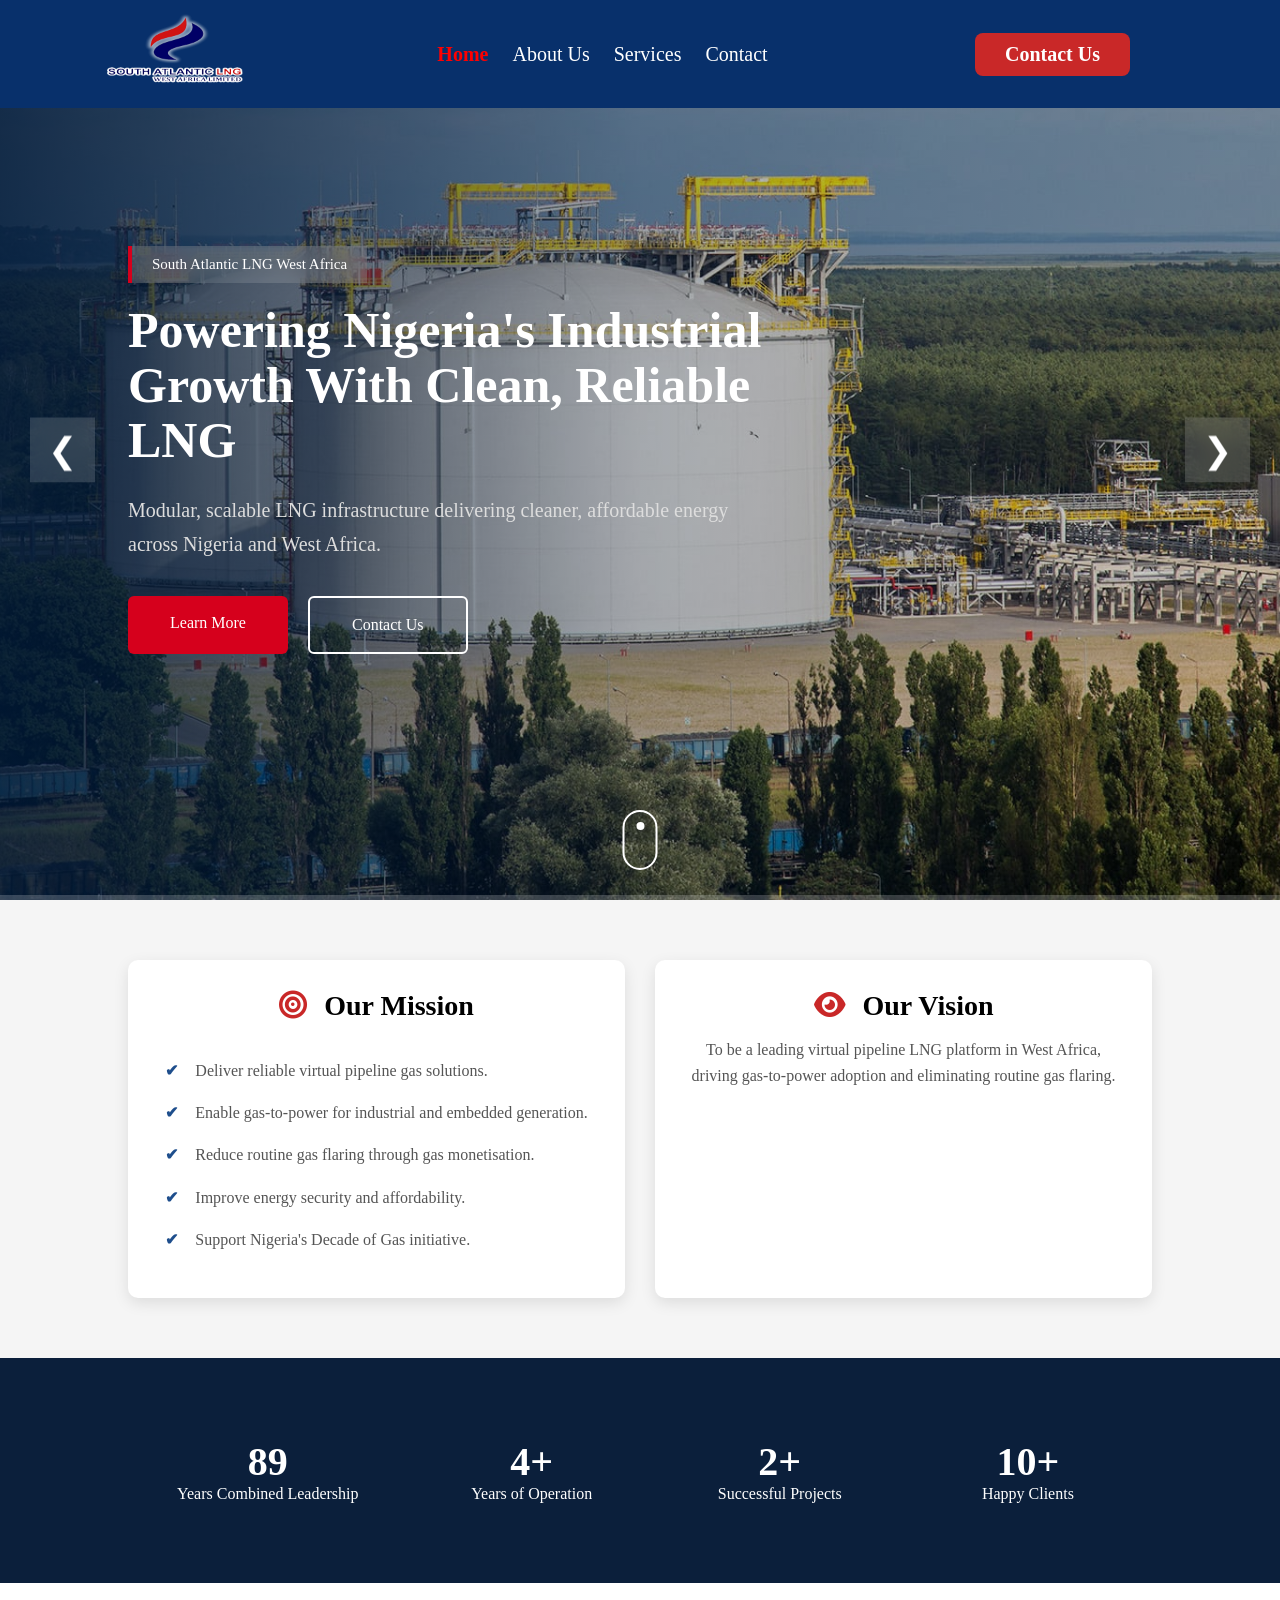
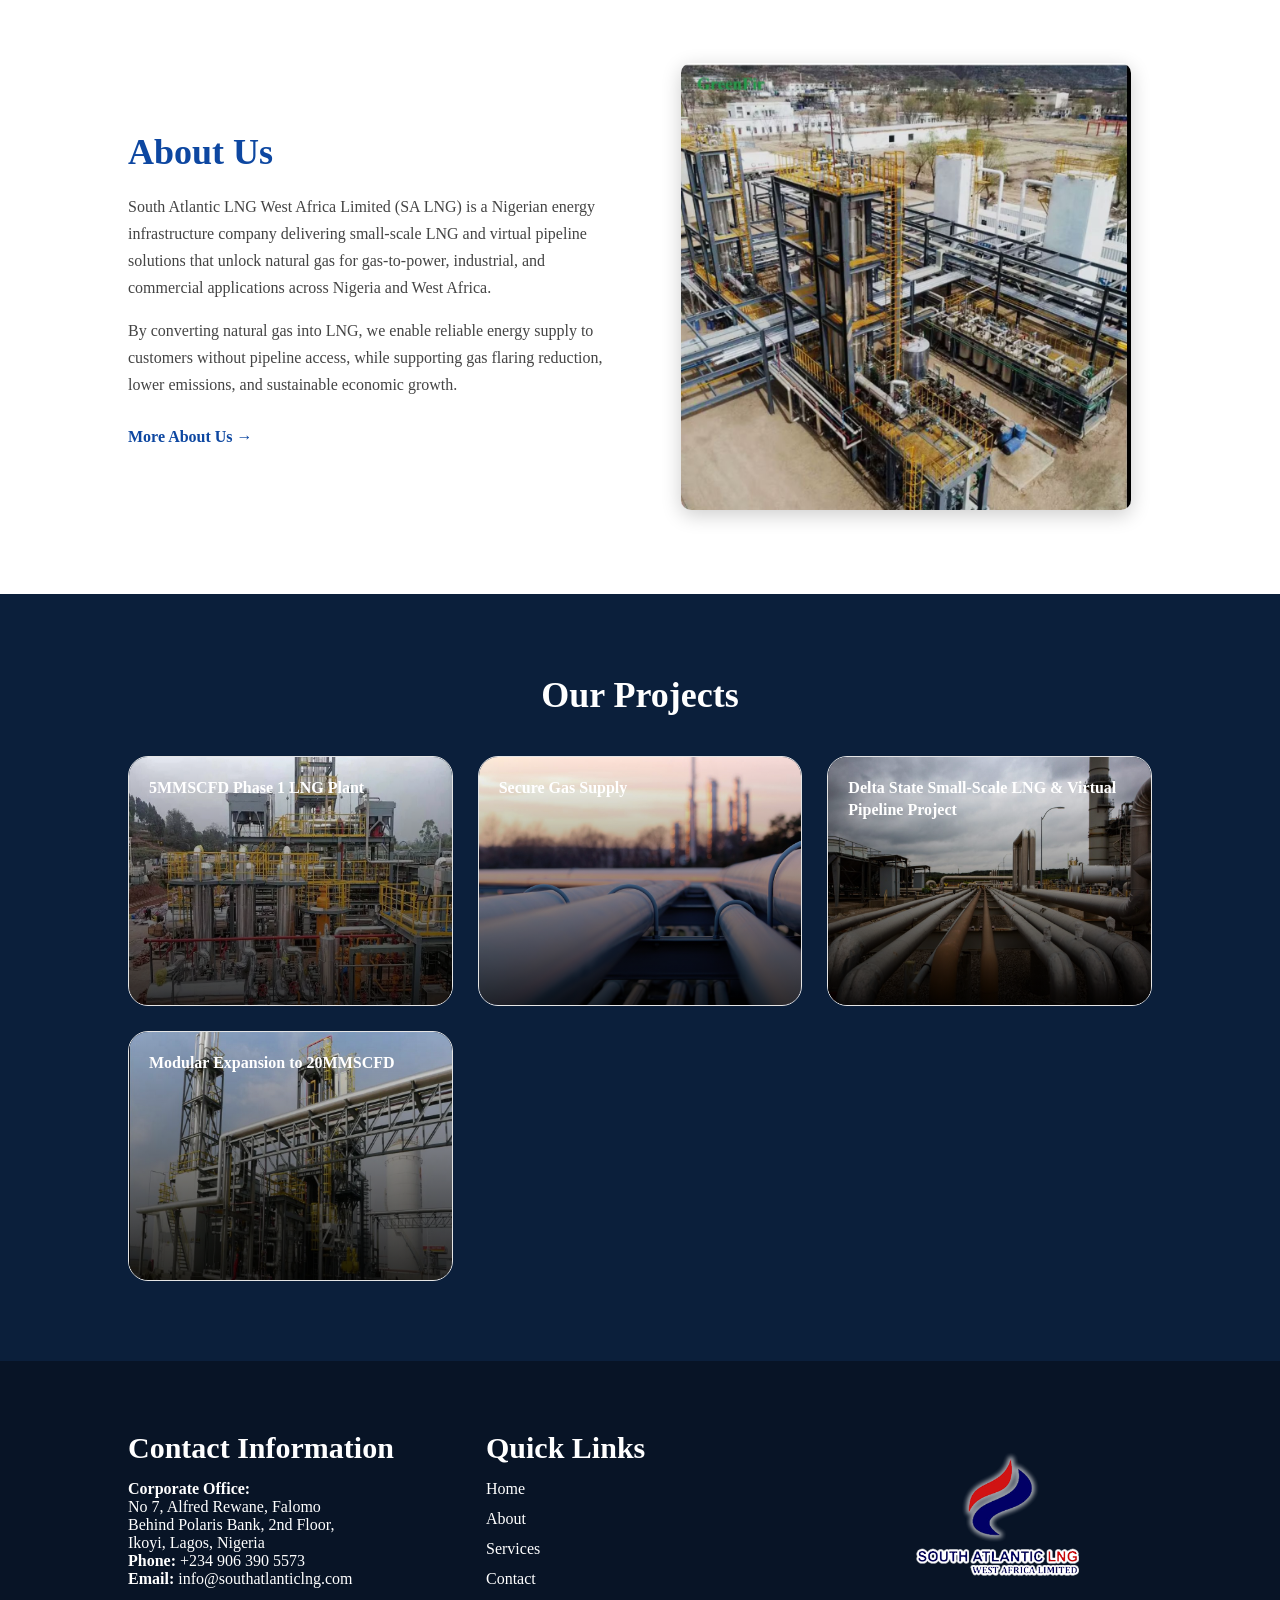
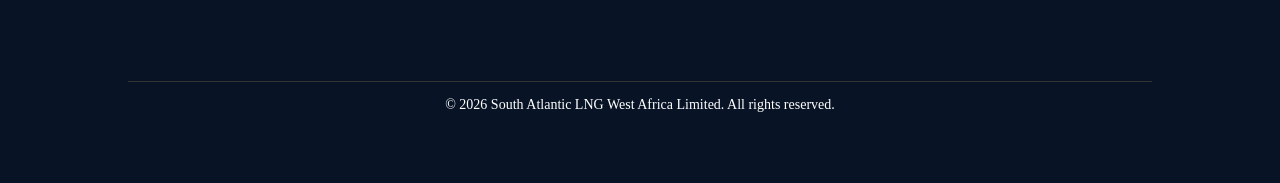
==== commit d7c780cb: "bless God" ====
--- a/index.html
+++ b/index.html
@@ -307,9 +307,18 @@
         };
         updateCount();
         });
+
         function toggleMenu() {
         document.getElementById("navMenu").classList.toggle("active");
         }
+        const menu = document.getElementById("navMenu");
+        const menuToggle = document.querySelector(".menu-toggle");
+        document.addEventListener("click", function(e) {
+    // If the click is outside the menu and hamburger button
+        if (!menu.contains(e.target) && !menuToggle.contains(e.target)) {
+        menu.classList.remove("active");
+        }
+        });
 
         const links = document.querySelectorAll('.hb a');
         links.forEach(link => {
--- a/styles.css
+++ b/styles.css
@@ -8,7 +8,7 @@
 }
 body{
     padding-top: 0;
-}
+    }
 .hd{
     margin-top: 0;
     background-color: #08306b;
@@ -667,10 +667,11 @@
 /**Mobile Responsiveness**/
 @media screen and (max-width: 768px){
     .hd{
-        flex-direction: column;
-        height: auto;
-        padding: 15px;
-        gap: 15px;
+        display:flex;
+        justify-content:space-between;
+        align-items:center;
+        padding:12px 20px;
+        height:80px;
     }
     .hy{
         margin-left: 0;
@@ -690,22 +691,49 @@
     .he a{
         font-size: 18px;
     }
-    .slider{
-        height: 350px;
+    .hero, .slider{
+        height: 100vh;
+        min-height: 650px;
     }
     .caption{
-        left: 5%;
-        right: 5%;
+        left: 20px;
+        right: 20px;
+        top: 55%;
+        transform: translateY(-50%);
+        max-width: 100%;
     }
     .caption h1{
-        font-size: 30px;
+        font-size: 2 rem;
+        line-height: 1.2;
     }
     .caption p{
-        font-size: 14px;
+        font-size: 1 rem;
+        line-height: 1.6;
+    }
+    .slide img{
+        object-fit:cover;
+        object-position:center;
+    }
+    .slide:nth-child(3) img{
+        object-position: 25% center;
+    }
+    .scroll-down{
+        display:none;
     }
     .mission-vision{
         flex-direction: column;
         padding: 40px 5%;
+    }
+    .hero-btns{
+        flex-direction:column;
+        gap:15px;
+    }
+    .hero-btns a{
+        width:100%;
+        text-align:center;
+    }
+    .prev, .next{
+        display:none;
     }
     .card{
         width: 100%;
@@ -738,13 +766,38 @@
         font-size: 30px;
     }
     .contact-footer{
+        display: flex;
         flex-direction: column;
+        align-items: flex-start;
+        text-align: left;
+        padding: 50px 25px;
+        gap: 30px;
+    }
+    .left-side,
+    .footer-links,
+    .logo-box{
+        width: 100%;
+    }
+    .contact-info,
+    .footer-links{
+        text-align: left;
+    }
+    .footer-links ul{
+        padding-left: 0;
+        margin: 0;
+        list-style: none;
+    }
+    .footer-links li{
+        margin-bottom: 10px;
+    }
+    .logo-box{
+        display: flex;
+        justify-content: center;
+    }
+    .footer-copyright{
+        width: 100%;
         text-align: center;
-        padding: 50px 5%;
-    }
-    .left-side{
-        width: 100%;
-        align-items: center;
+        margin-top: 20px;
     }
     .project-box img{
         max-width: 100%;
@@ -752,13 +805,6 @@
     .logo-box img{
         width: 140px;
     }
-    .hd {
-        display: flex;
-        justify-content: space-between;
-        align-items: center;
-        padding: 10px 20px;
-    }
-
     .hy img {
         width: 120px !important;
         height: 80px !important;
@@ -845,7 +891,7 @@
     background-color: #1E4E8C;
     color: white;
     text-align: center;
-    padding: 80px 20px;
+    padding: 100px 20px 50px;
 }
 .contact-hero h1{
     font-size: 48px;
@@ -946,7 +992,7 @@
 /**Mobile Responsiveness**/
 @media screen and (max-width: 768px){
     .contact-hero{
-        padding: 60px 20px;
+        padding: 150px 20px 70px;;
     }
     .contact-hero h1{
         font-size: 32px;
@@ -988,7 +1034,7 @@
     background-color: #1E4E8C;
     color: white;
     text-align: center;
-    padding: 80px 20px;
+    padding: 100px 20px 50px;
 }
 .about-hero-content{
     max-width: 1000px;
@@ -1204,7 +1250,12 @@
 /* Mobile Responsiveness */
 @media screen and (max-width: 768px){
     .about-hero{
-        padding: 60px 20px;
+        padding: 100px 20px 50px;
+        display: flex;
+        justify-content: center;
+        align-items: center;
+        flex-direction: column;
+        text-align: center;
     }
     .about-hero h1{
         font-size: 32px;
@@ -1445,16 +1496,32 @@
         line-height: 1.7;
     }
     .project-card{
+        display:flex;
         flex-direction:column;
+        align-items:stretch;
+    }
+    .project-image{
+        width: 100%;
+    }
+    .project-image img{
+        width: 100%;
+        height: 250px;
+        object-fit: cover;
+        display: block;
     }
     .project-details{
-        padding:35px;
+        padding:25px;
+        width: 100%;
+        box-sizing: border-box;
     }
     .project-details h2{
-        font-size:2rem;
+        font-size:1.8rem;
+        line-height: 1.3;
+        margin-bottom: 15px;
     }
     .project-details p{
-        font-size:1.05rem;
+        font-size:1rem;
+        line-height: 1.7;
     }
      .logo-item {
         width: 50%;
@@ -1469,9 +1536,19 @@
         font-size: 15px;
         padding: 0 20px;
     }
-}
-
-/* Mobile */
+     .logo-item {
+        width: 180px;
+    }
+    .logo-item img {
+        width: 90px;
+        height: 90px;
+    }
+    .logo-track {
+        animation: scroll 15s linear infinite;
+    }
+}
+
+/* Mobile *//*
 @media (max-width: 480px) {
     .project-hero {
         padding: 60px 15px;
@@ -1491,7 +1568,7 @@
         font-size: 1rem;
         line-height: 1.6;
     }
-      .project-tabs{
+    .project-tabs{
         gap:25px;
     }
     .tab-btn{
@@ -1506,6 +1583,7 @@
     .project-details p{
         font-size:1rem;
     }
+    
      .logo-item {
         width: 180px;
     }
@@ -1519,11 +1597,12 @@
         animation: scroll 15s linear infinite;
     }
 }
+    */
 
 /* Services Css */
 .service-hero{
     background-color: #1E4E8C; 
-    padding: 80px 20px;
+    padding: 100px 20px 50px;
     text-align: center;
 }
 .service-hero-content h1{
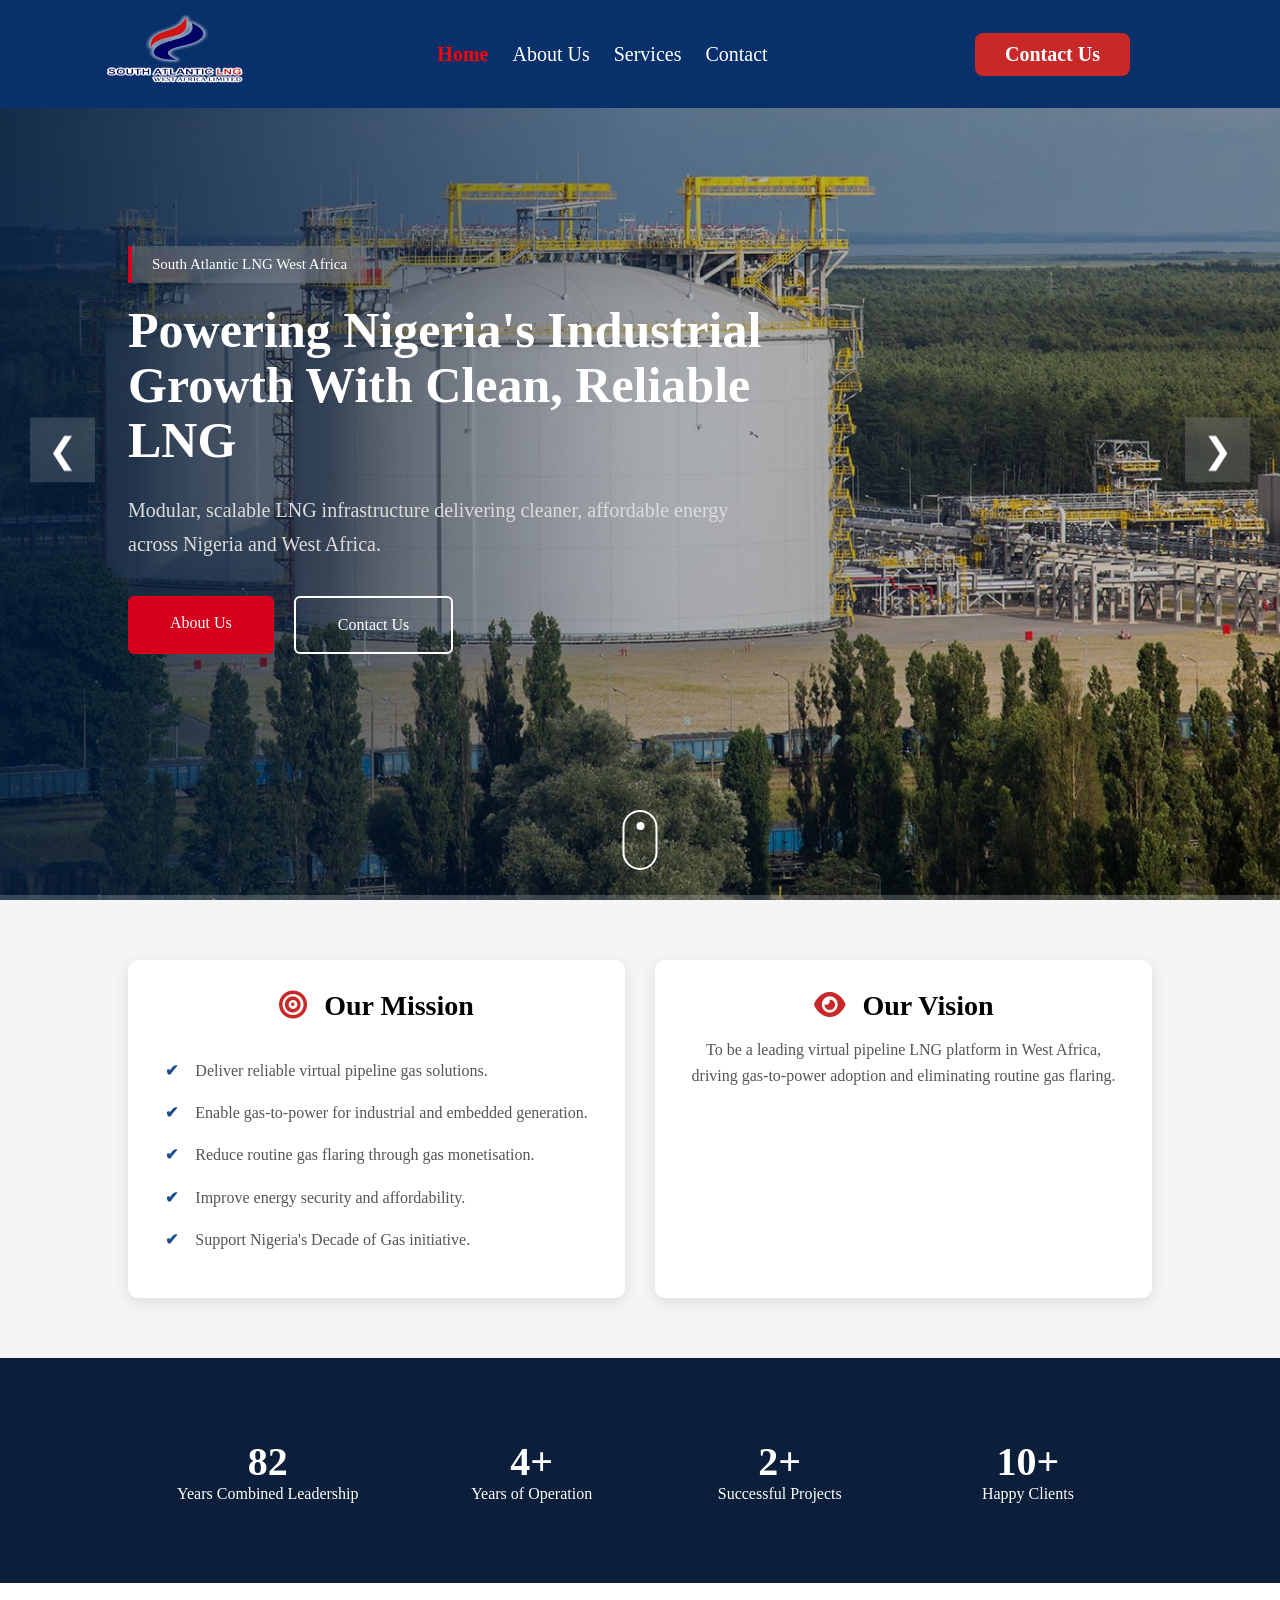
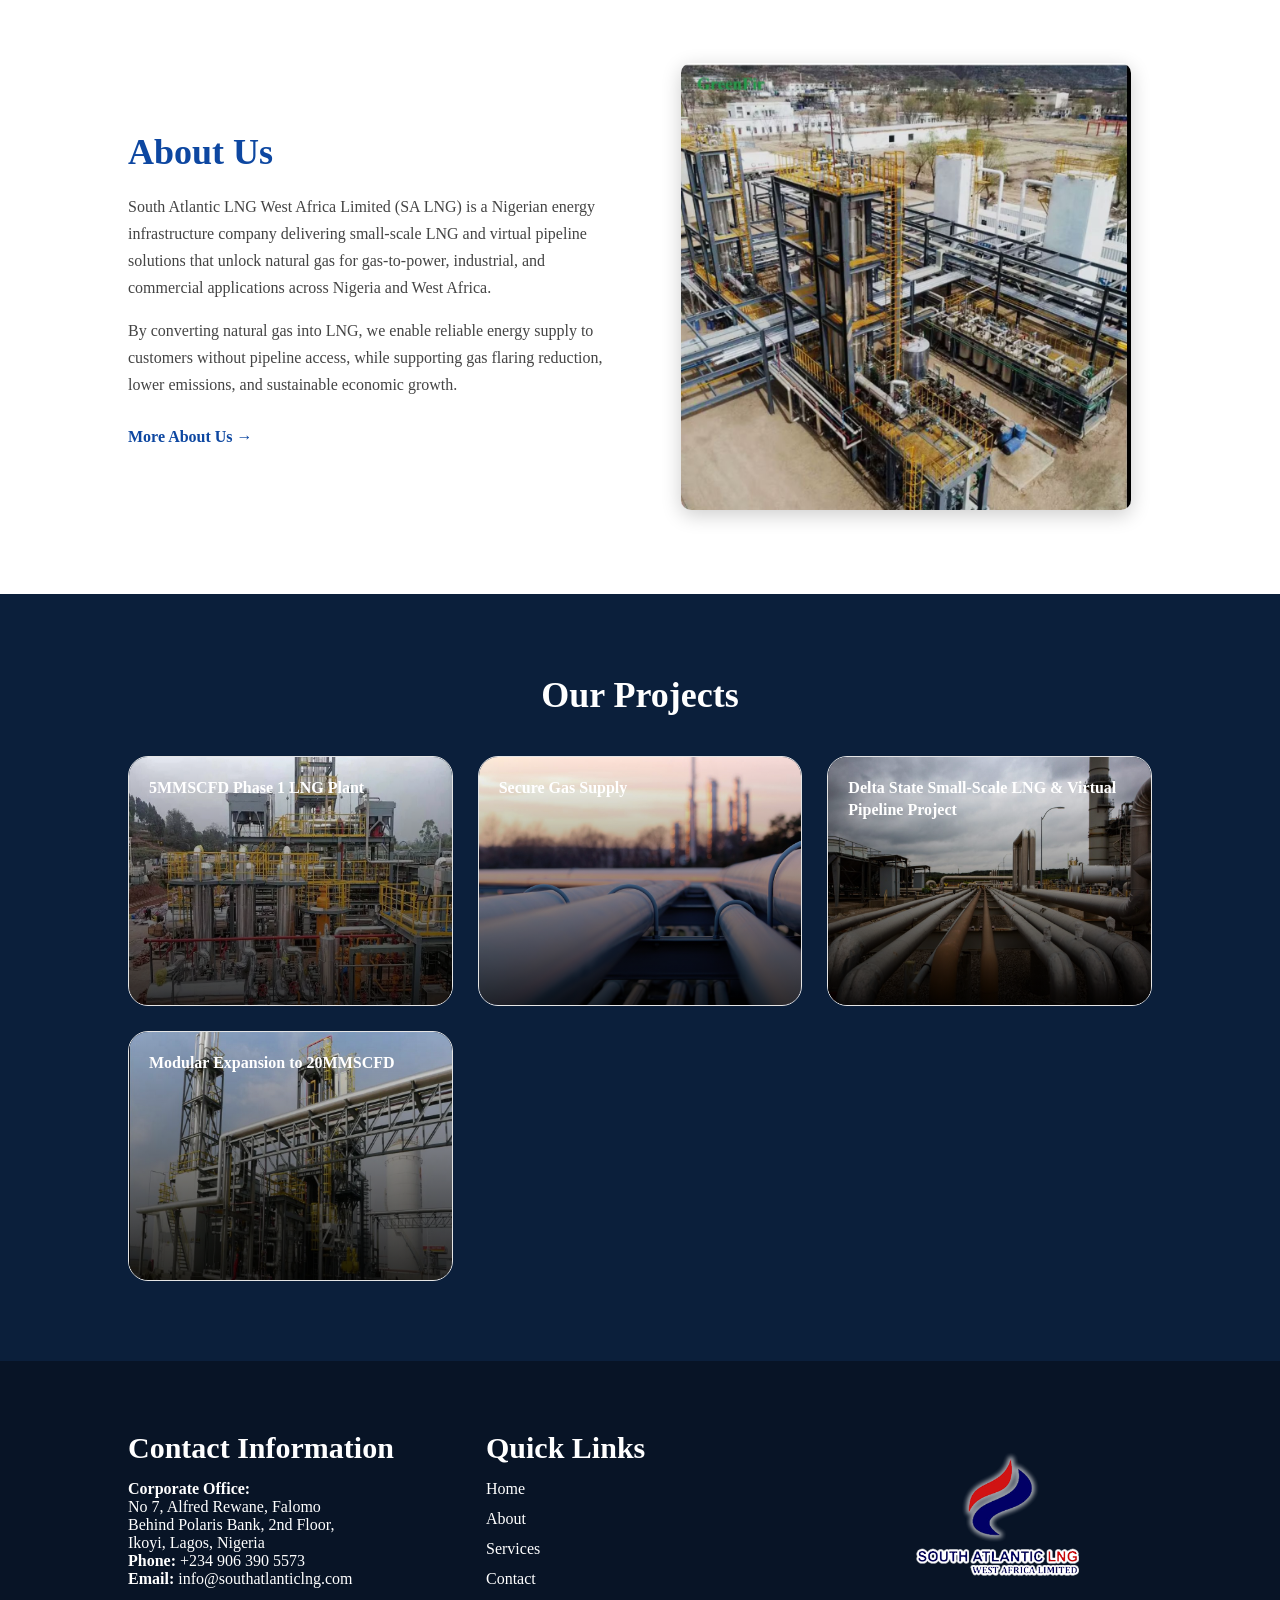
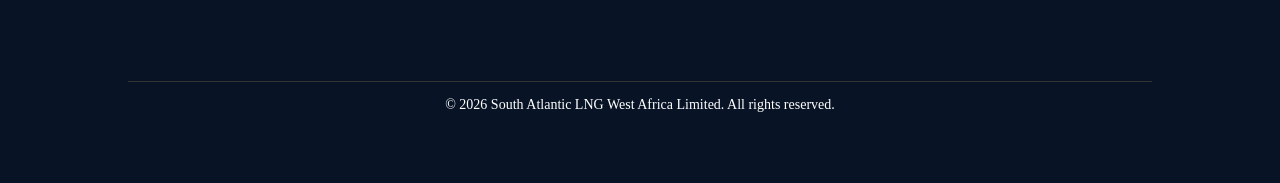
==== commit 06dc9983: "Added" ====
--- a/index.html
+++ b/index.html
@@ -90,11 +90,11 @@
 
                 <div class="hero-btns">
 
-                    <a href="#about" class="btn-primary">
-                        Learn More
+                    <a href="about.html" class="btn-primary">
+                        About Us
                     </a>
 
-                    <a href="#contact" class="btn-secondary">
+                    <a href="contact.html" class="btn-secondary">
                         Contact Us
                     </a>
 
